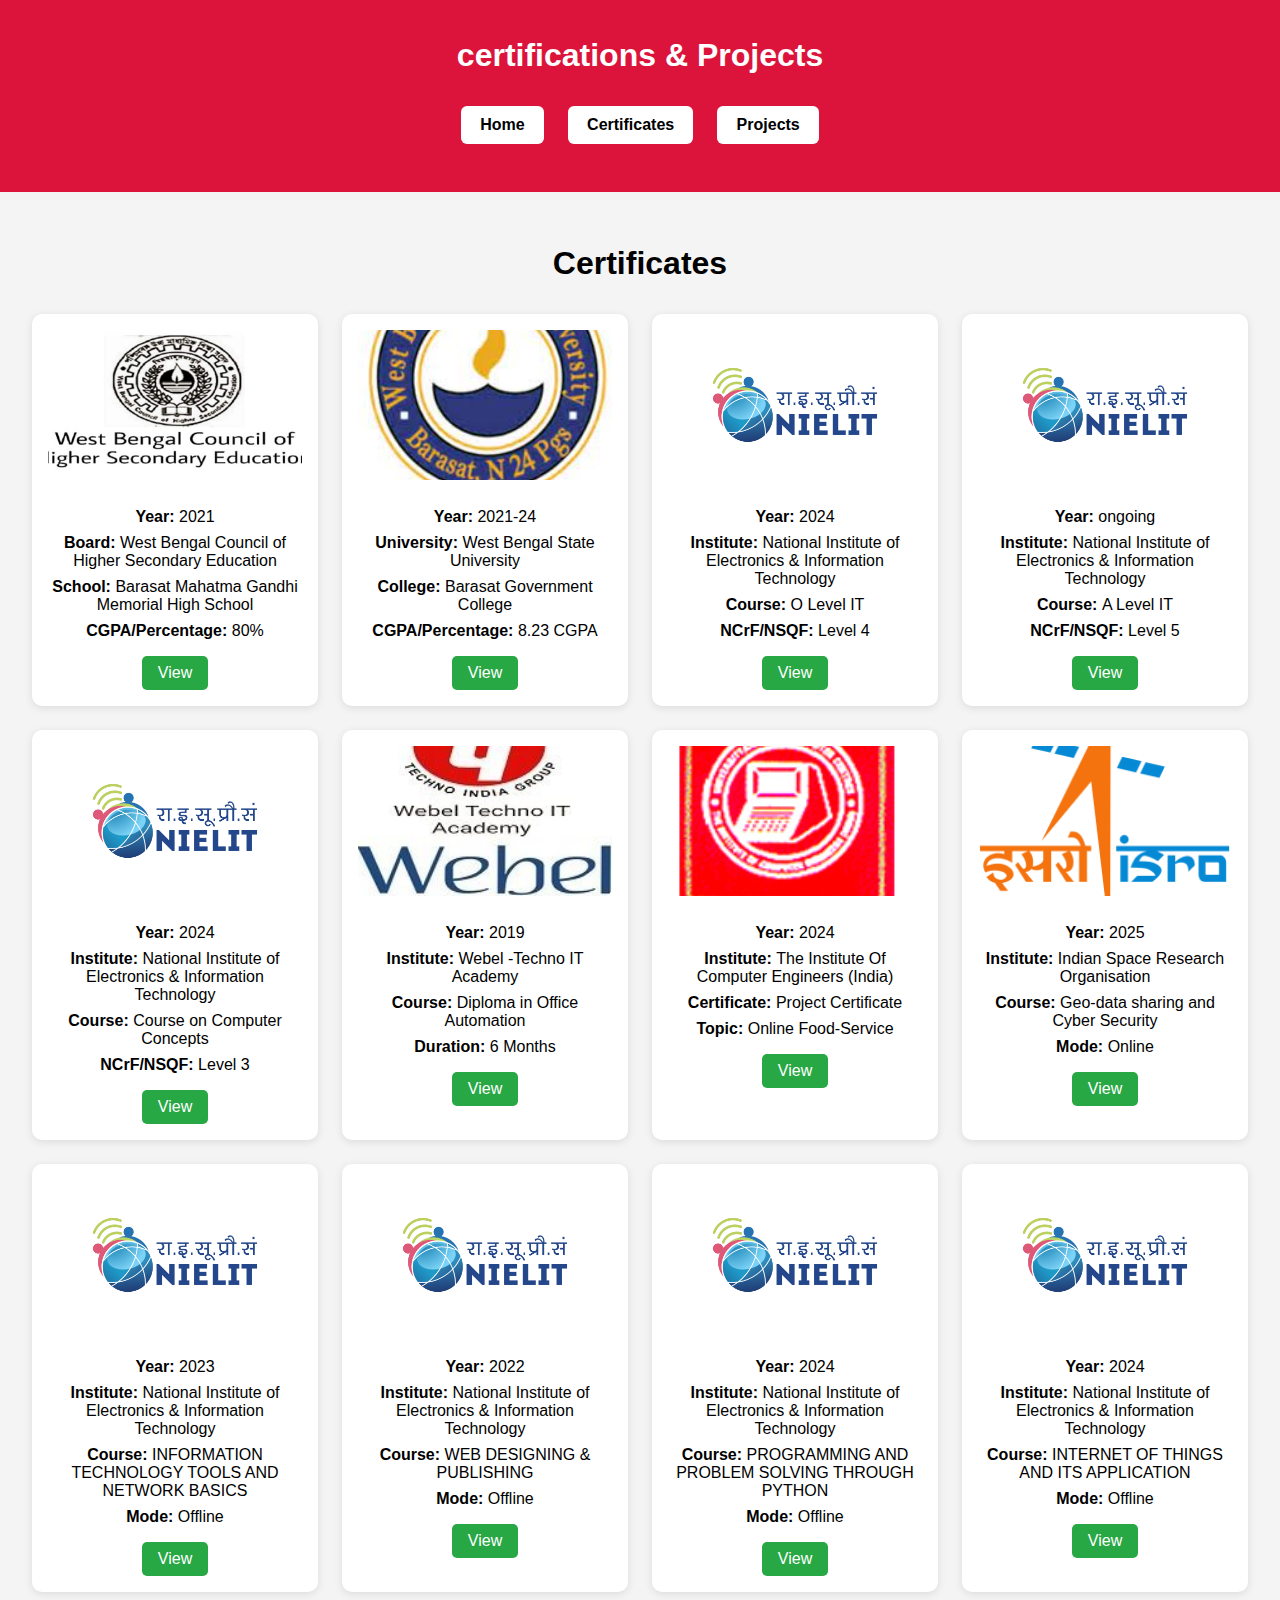
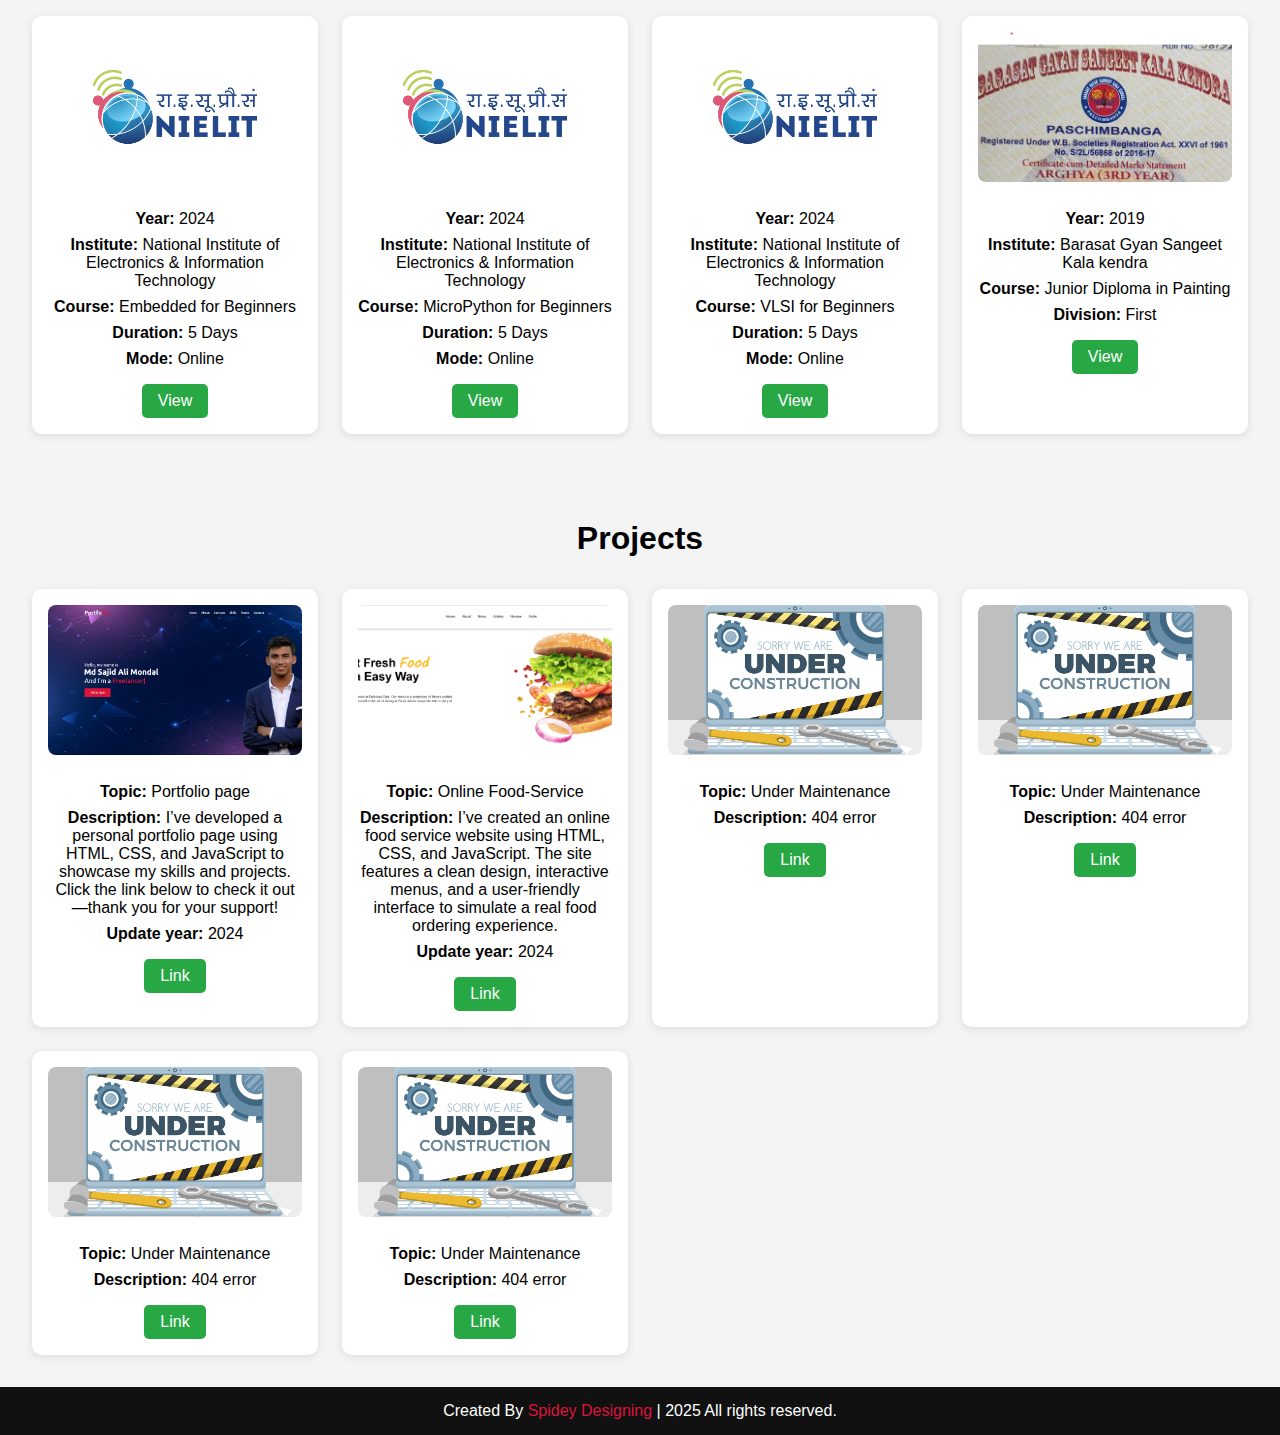
==== second.html @ 8af2f202 "Update second.html" ====
<!DOCTYPE html>
<html lang="en">
<head>
  <meta charset="UTF-8">
  <meta name="viewport" content="width=device-width, initial-scale=1">
  <title>Certificates & Projects</title>
  <style>
    body {
      font-family: Arial, sans-serif;
      background: #f4f4f4;
      margin: 0;
      padding: 0;
    }

    header, footer {
      background-color: crimson; 
      color: white;
      text-align: center;
      padding: 1rem;
    }
    
  .nav-buttons {
  display: flex;
  justify-content: center; /* Change to space-between for full width */
  gap: 1.5rem;
  margin: 2rem 0;
}

.nav-buttons a {
  padding: 0.6rem 1.2rem;
  background-color: white;
  color: black;
  text-decoration: none;
  border-radius: 6px;
  font-weight: bold;
  transition: 0.3s;
}

.nav-buttons a:hover {
  background-color: #28a745;
  color: white;
}

    .section {
      padding: 2rem;
    }

    h1 {
      text-align: center;
      margin-bottom: 2rem;
    }

    .grid {
      display: grid;
      grid-template-columns: repeat(auto-fit, minmax(250px, 1fr));
      gap: 1.5rem;
    }

    .card {
      background: white;
      padding: 1rem;
      border-radius: 10px;
      box-shadow: 0 2px 8px rgba(0, 0, 0, 0.1);
      text-align: center;
    }

    .card img {
      width: 100%;
      height: 150px;
      object-fit: cover;
      border-radius: 8px;
      margin-bottom: 1rem;
    }

    .card p {
      margin: 0.5rem 0;
    }

    .card a {
      display: inline-block;
      margin-top: 0.5rem;
      padding: 0.5rem 1rem;
      background-color: #28a745;
      color: white;
      text-decoration: none;
      border-radius: 5px;
    }

    .card a:hover {
      background-color: #218838;
    }
    footer{
    background: #111;
    padding: 15px 23px;
    color: #fff;
    text-align: center;
}
footer span a{
    color: crimson;
    text-decoration: none;
}
footer span a:hover{
    text-decoration: underline;
}

  </style>
</head>
<body>

<header>
  <h1>certifications & Projects</h1>
  <div class="nav-buttons">
    <a href="index.html">Home</a>
    <a href="#certificates">Certificates</a>
    <a href="#projects">Projects</a>
  </div>   
</header>


<div class="section" id="Certificates">
  <h1>Certificates</h1>
  <div class="grid">

    <div class="card">
        <img src="images/certificate1.png" alt="not found">
      <p><strong>Year:</strong> 2021</p>
      <p><strong>Board:</strong> West Bengal Council of Higher Secondary Education </p>
      <p><strong>School:</strong> Barasat Mahatma Gandhi Memorial High School </p>
      <p><strong>CGPA/Percentage:</strong> 80% </p>
      <a href="https://drive.google.com/file/d/1yrrybLYRWnoT5pHtJHczYjNwWAmAP-aA/view?usp=sharing/view" target="_blank">View</a>
    </div>

    <div class="card">
        <img src="images/certificate3.png" alt="not found">
      <p><strong>Year:</strong> 2021-24</p>
      <p><strong>University:</strong> West Bengal State University </p>
      <p><strong>College:</strong> Barasat Government College </p>
      <p><strong>CGPA/Percentage:</strong> 8.23 CGPA </p>
      <a href="https://drive.google.com/file/d/11S7nVkHs4aank53kFo4_7bMwwhS3PwTk/view?usp=sharing/view" target="_blank">View</a>
    </div>

    <div class="card">
        <img src="images/certificate2.png" alt="not found">
      <p><strong>Year:</strong> 2024</p>
      <p><strong>Institute: </strong> National Institute of Electronics & Information Technology</p>
      <p><strong>Course: </strong> O Level IT</p>
      <p><strong>NCrF/NSQF: </strong> Level 4</p>
      <a href="https://drive.google.com/file/d/1f9cXwMyRNVqElvdzYchRV23RoQ0FwqeS/view?usp=sharing/view" target="_blank">View </a> 
    </div>

    <div class="card">
      <img src="images/certificate2.png" alt="not found">
    <p><strong>Year:</strong> ongoing</p>
    <p><strong>Institute: </strong> National Institute of Electronics & Information Technology</p>
    <p><strong>Course: </strong> A Level IT</p>
    <p><strong>NCrF/NSQF: </strong> Level 5</p>
    <a href="https://drive.google.com/file/d/1nQreMiZrpXO9eDzB7_8F6qq16eC1uLLb/view?usp=sharing/view" target="_blank">View</a>
  </div>

    <div class="card">
        <img src="images/certificate2.png" alt="not found">
      <p><strong>Year:</strong> 2024</p>
      <p><strong>Institute: </strong> National Institute of Electronics & Information Technology</p>
      <p><strong>Course: </strong> Course on Computer Concepts</p>
      <p><strong>NCrF/NSQF: </strong> Level 3</p>
      <a href="https://drive.google.com/file/d/1NHWPAwrKqPIyy3sbT2_hx4waYnZqOt1X/view?usp=sharing/view" target="_blank">View</a>
    </div>
    
    <div class="card">
        <img src="images/certificate4.png" alt="not found">
      <p><strong>Year:</strong> 2019</p>
      <p><strong>Institute: </strong> Webel -Techno IT Academy</p>
      <p><strong>Course: </strong> Diploma in Office Automation</p>
      <p><strong>Duration: </strong> 6 Months</p>
      <a href="https://drive.google.com/file/d/1UdtoSzzT2oG-WjOQaASfu2NcdqQfINUt/view?usp=sharing/view" target="_blank">View</a>
    </div>

    <div class="card">
        <img src="images/certificate5.png" alt="not found">
      <p><strong>Year:</strong> 2024</p>
      <p><strong>Institute: </strong> The Institute Of Computer Engineers (India)</p>
      <p><strong>Certificate: </strong> Project Certificate</p>
      <p><strong>Topic: </strong> Online Food-Service</p>
      <a href="https://drive.google.com/file/d/1cE1cGJILQ0L7WnUDWwJx6AvTsTsYtfuC/view?usp=sharing/view" target="_blank">View</a>
    </div>

    <div class="card">
        <img src="images/certificate6.png" alt="not found">
      <p><strong>Year:</strong> 2025</p>
      <p><strong>Institute: </strong> Indian Space Research Organisation</p>
      <p><strong>Course: </strong> Geo-data sharing and Cyber Security</p>
      <p><strong>Mode: </strong> Online</p>
      <a href="https://drive.google.com/file/d/1e18MfXRnmtbGznM0tktCVAos_zH1_8G2/view?usp=sharing/view" target="_blank">View</a>
    </div>

    <div class="card">
        <img src="images/certificate2.png" alt="not found">
      <p><strong>Year:</strong> 2023</p>
      <p><strong>Institute: </strong> National Institute of Electronics & Information Technology</p>
      <p><strong>Course: </strong> INFORMATION TECHNOLOGY TOOLS AND NETWORK BASICS</p>
      <p><strong>Mode: </strong> Offline</p>
      <a href="https://drive.google.com/file/d/1hctGJnoJJN0Ek0vVMZq6J7sY6fiBnuB8/view?usp=sharing/view" target="_blank">View</a>
    </div>

    <div class="card">
        <img src="images/certificate2.png" alt="not found">
      <p><strong>Year:</strong> 2022</p>
      <p><strong>Institute: </strong> National Institute of Electronics & Information Technology</p>
      <p><strong>Course: </strong> WEB DESIGNING & PUBLISHING</p>
      <p><strong>Mode: </strong> Offline</p>
      <a href="https://drive.google.com/file/d/1XrVGkgM2uf4uWKGz58CIOsfS3N3FCbgG/view?usp=sharing/view" target="_blank">View</a>
    </div>

    <div class="card">
      <img src="images/certificate2.png" alt="not found">
    <p><strong>Year:</strong> 2024</p>
    <p><strong>Institute: </strong> National Institute of Electronics & Information Technology</p>
    <p><strong>Course: </strong> PROGRAMMING AND PROBLEM SOLVING THROUGH PYTHON</p>
    <p><strong>Mode: </strong> Offline</p>
    <a href="https://drive.google.com/file/d/1WpiiZoQE5L0R3nsG7yoxLS-hNtRdO9RP/view?usp=sharing/view" target="_blank">View</a>
  </div>

  <div class="card">
    <img src="images/certificate2.png" alt="not found">
  <p><strong>Year:</strong> 2024</p>
  <p><strong>Institute: </strong> National Institute of Electronics & Information Technology</p>
  <p><strong>Course: </strong> INTERNET OF THINGS AND ITS APPLICATION</p>
  <p><strong>Mode: </strong> Offline</p>
  <a href="https://drive.google.com/file/d/18_X4XDapSpQwglRpC5DOgJxBlZorYtam/view?usp=sharing/view" target="_blank">View</a>
</div>

<div class="card">
  <img src="images/certificate2.png" alt="not found">
<p><strong>Year:</strong> 2024</p>
<p><strong>Institute: </strong> National Institute of Electronics & Information Technology</p>
<p><strong>Course: </strong> Embedded for Beginners</p>
<p><strong>Duration: </strong> 5 Days</p>
<p><strong>Mode: </strong> Online</p>
<a href="https://drive.google.com/file/d/1O82s45oJKT7isuZFrGVAieDe3feaY0ya/view?usp=sharing/view" target="_blank">View</a>
</div>

<div class="card">
  <img src="images/certificate2.png" alt="not found">
<p><strong>Year:</strong> 2024</p>
<p><strong>Institute: </strong> National Institute of Electronics & Information Technology</p>
<p><strong>Course: </strong> MicroPython for Beginners</p>
<p><strong>Duration: </strong> 5 Days</p>
<p><strong>Mode: </strong> Online</p>
<a href="https://drive.google.com/file/d/1fh-dTL4Unik-vTyoE2X3PSGldvxLhpv1/view?usp=sharing/view" target="_blank">View</a>
</div>

<div class="card">
  <img src="images/certificate2.png" alt="not found">
<p><strong>Year:</strong> 2024</p>
<p><strong>Institute: </strong> National Institute of Electronics & Information Technology</p>
<p><strong>Course: </strong> VLSI for Beginners</p>
<p><strong>Duration: </strong> 5 Days</p>
<p><strong>Mode: </strong> Online</p>
<a href="https://drive.google.com/file/d/1YxyfaiF4TqcryBMBgtVlDXCQ_QzfMt_2/view?usp=sharing/view" target="_blank">View</a>
</div>

<div class="card">
  <img src="images/certificate7.png" alt="not found">
<p><strong>Year:</strong> 2019</p>
<p><strong>Institute: </strong> Barasat Gyan Sangeet Kala kendra</p>
<p><strong>Course: </strong> Junior Diploma in Painting</p>
<p><strong>Division: </strong> First</p>
<a href="https://drive.google.com/file/d/1yM5K6Qck-9WV54e8g1WzIHhAvSrGIcoL/view?usp=sharing/view" target="_blank">View</a>
</div>

  </div>
</div>

<div class="section" id="projects">
  <h1>Projects</h1>
  <div class="grid">

    <div class="card">
      <img src="images/Pj1.png" alt="Project 1">
      <p><strong>Topic: </strong> Portfolio page </p>
      <p><strong>Description: </strong> I’ve developed a personal portfolio page using HTML, CSS, and JavaScript to showcase my skills and projects. 
        Click the link below to check it out—thank you for your support!</p>
      <p><strong>Update year: </strong> 2024</p>
      <a href="https://md-sajid-ali.github.io/portfolio/" target="_blank">Link</a>
    </div>

    <div class="card">
      <img src="images/pj2.png" alt="Project 2">
      <p><strong>Topic: </strong> Online Food-Service </p>
      <p><strong>Description: </strong> I’ve created an online food service website using HTML, CSS, and JavaScript. 
        The site features a clean design, interactive menus, 
        and a user-friendly interface to simulate a real food ordering experience.</p>
      <p><strong>Update year: </strong> 2024</p>
      <a href="https://online-foodservice.netlify.app/" target="_blank">Link</a>
    </div>

    <div class="card">
      <img src="images/pj3.png" alt="Project 3">
      <p><strong>Topic: </strong> Under Maintenance</p>
      <p><strong>Description: </strong> 404 error</p>
      <a href="https://github.com/Md-Sajid-Ali" target="_blank">Link</a>
    </div>

    <div class="card">
      <img src="images/pj4.png" alt="Project 4">
      <p><strong>Topic: </strong> Under Maintenance </p>
      <p><strong>Description: </strong> 404 error</p>
      <a href="https://github.com/Md-Sajid-Ali" target="_blank">Link</a>
    </div>

    <div class="card">
      <img src="images/pj4.png" alt="Project 4">
      <p><strong>Topic: </strong> Under Maintenance </p>
      <p><strong>Description: </strong> 404 error</p>
      <a href="https://github.com/Md-Sajid-Ali" target="_blank">Link</a>
    </div>

    <div class="card">
      <img src="images/pj4.png" alt="Project 4">
      <p><strong>Topic: </strong> Under Maintenance </p>
      <p><strong>Description: </strong> 404 error</p>
      <a href="https://github.com/Md-Sajid-Ali" target="_blank">Link</a>
    </div>

    <!-- Add 3 more projects similarly -->

  </div>
</div>

<footer>
  <span>Created By <a href="https://sajidali2116.wixsite.com/my-page" target="_blank">Spidey Designing</a> | <span class="far fa-copyright"></span> 2025 All rights reserved.</span>
</footer>

</body>
</html>
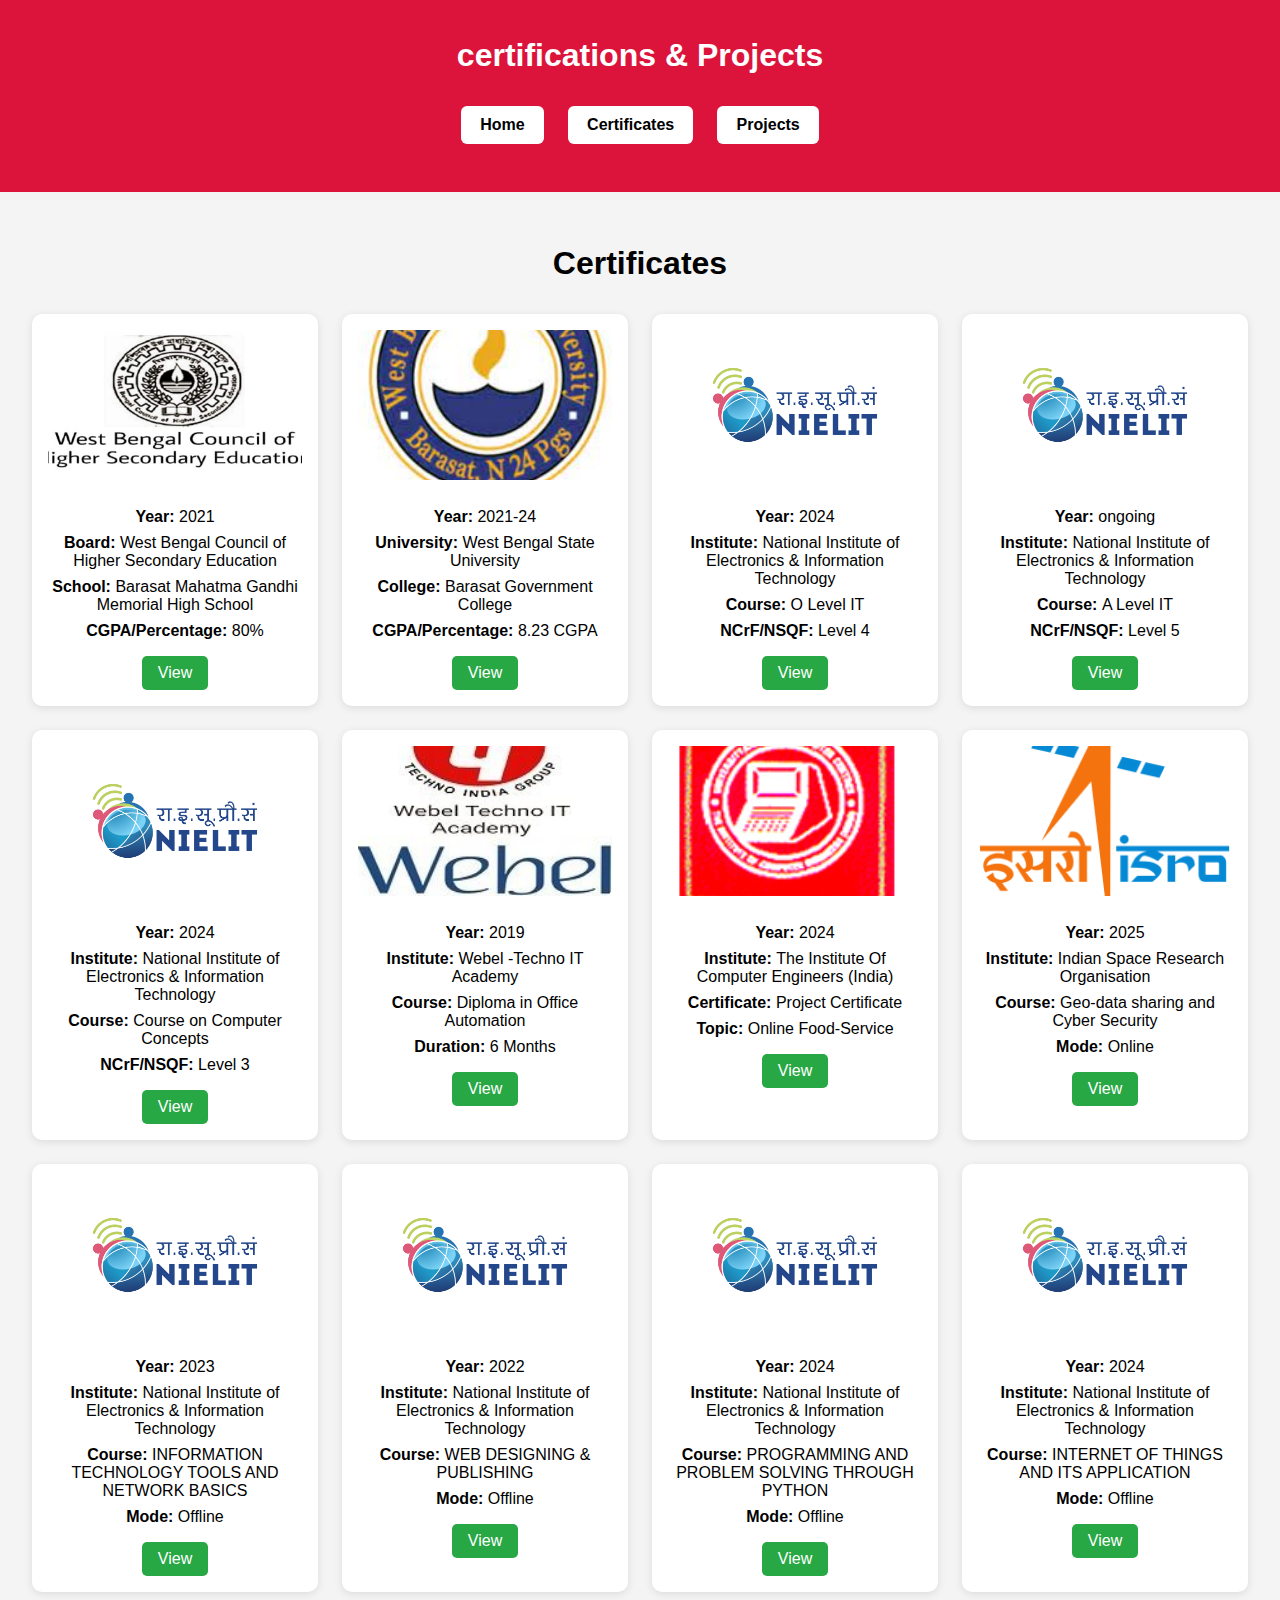
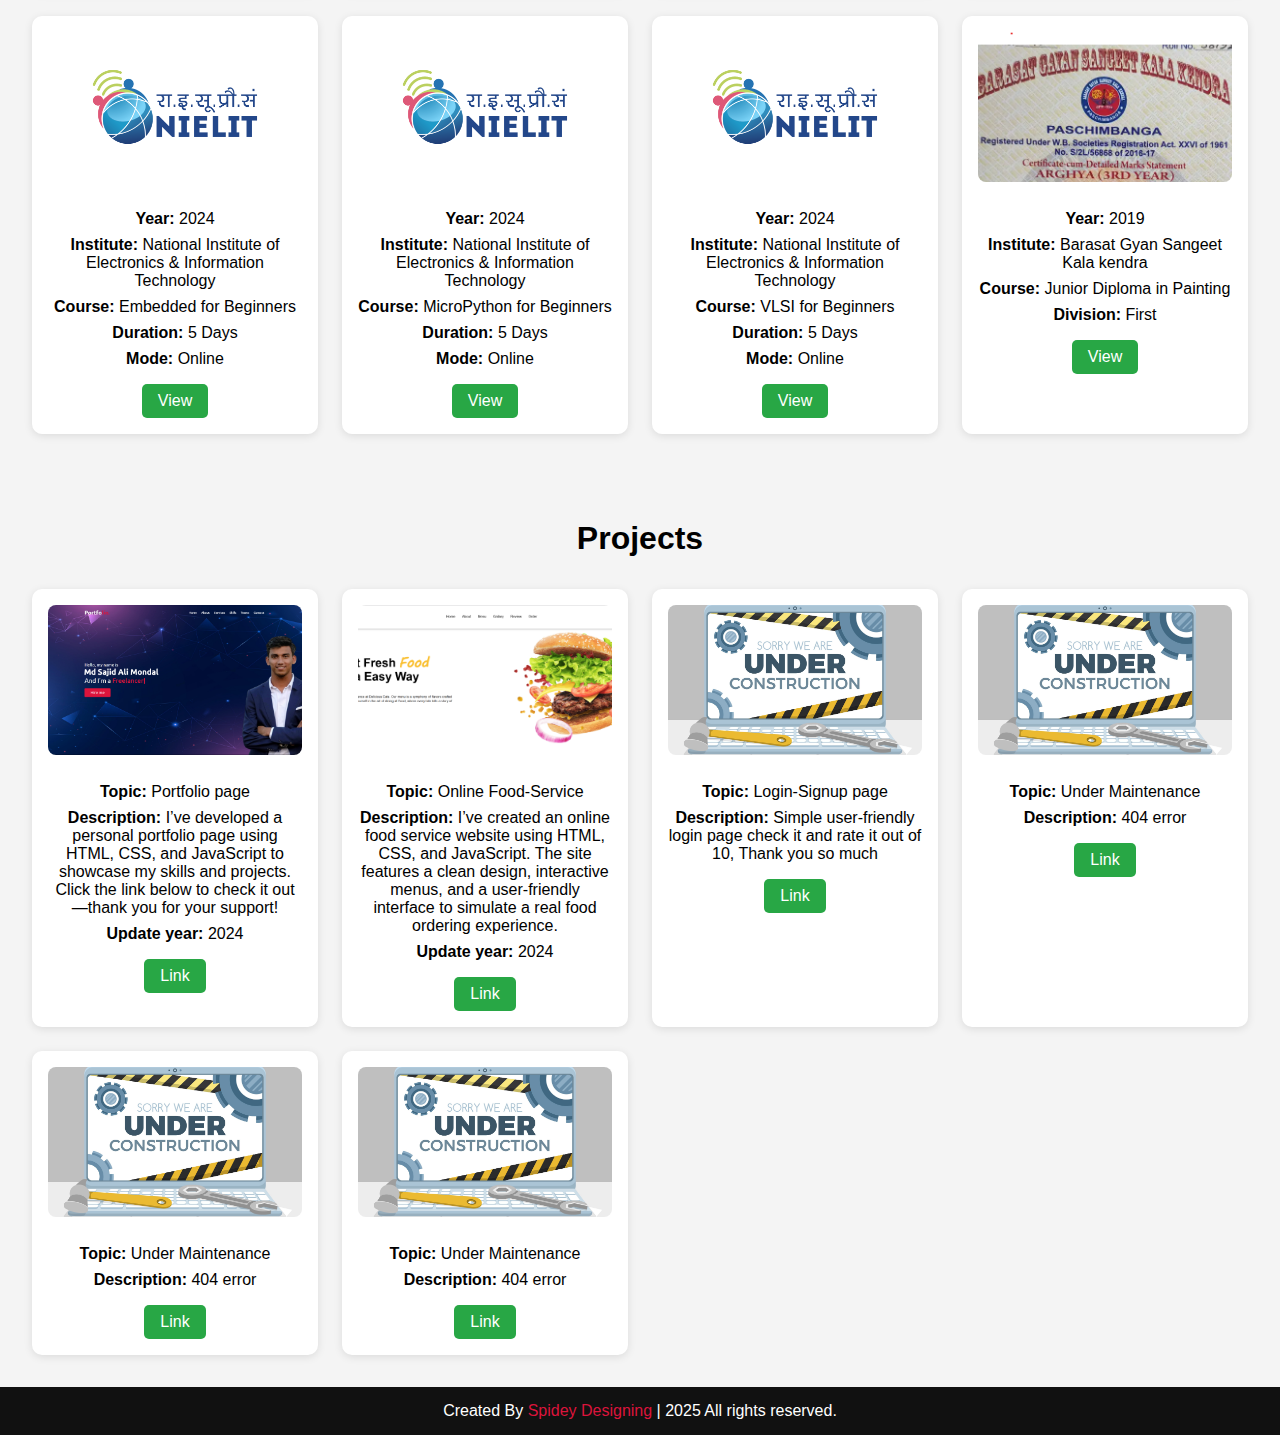
==== commit 9545c671: "Update second.html" ====
--- a/second.html
+++ b/second.html
@@ -296,9 +296,9 @@
 
     <div class="card">
       <img src="images/pj3.png" alt="Project 3">
-      <p><strong>Topic: </strong> Under Maintenance</p>
-      <p><strong>Description: </strong> 404 error</p>
-      <a href="https://github.com/Md-Sajid-Ali" target="_blank">Link</a>
+      <p><strong>Topic: </strong> Login-Signup page</p>
+      <p><strong>Description: </strong> Simple user-friendly login page check it and rate it out of 10, Thank you so much</p>
+      <a href="https://md-sajid-ali.github.io/Login-Signup-page/" target="_blank">Link</a>
     </div>
 
     <div class="card">
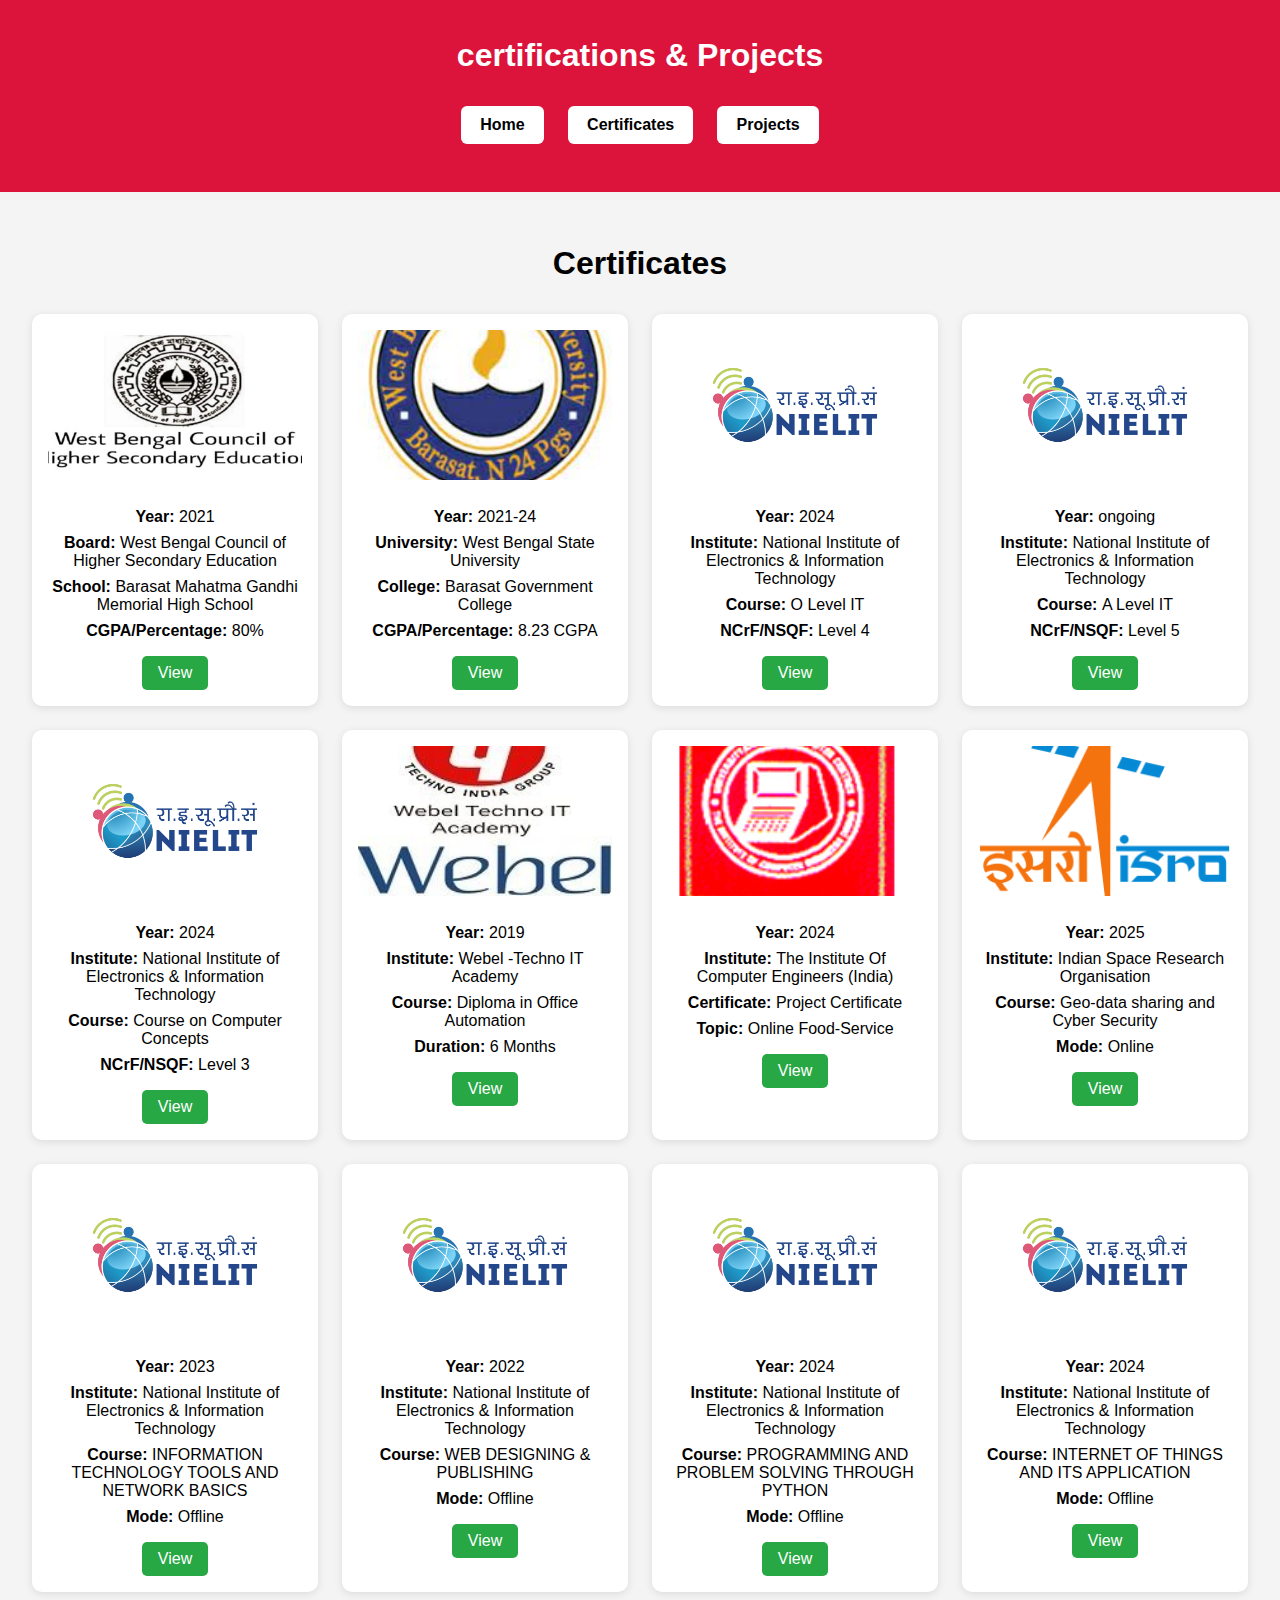
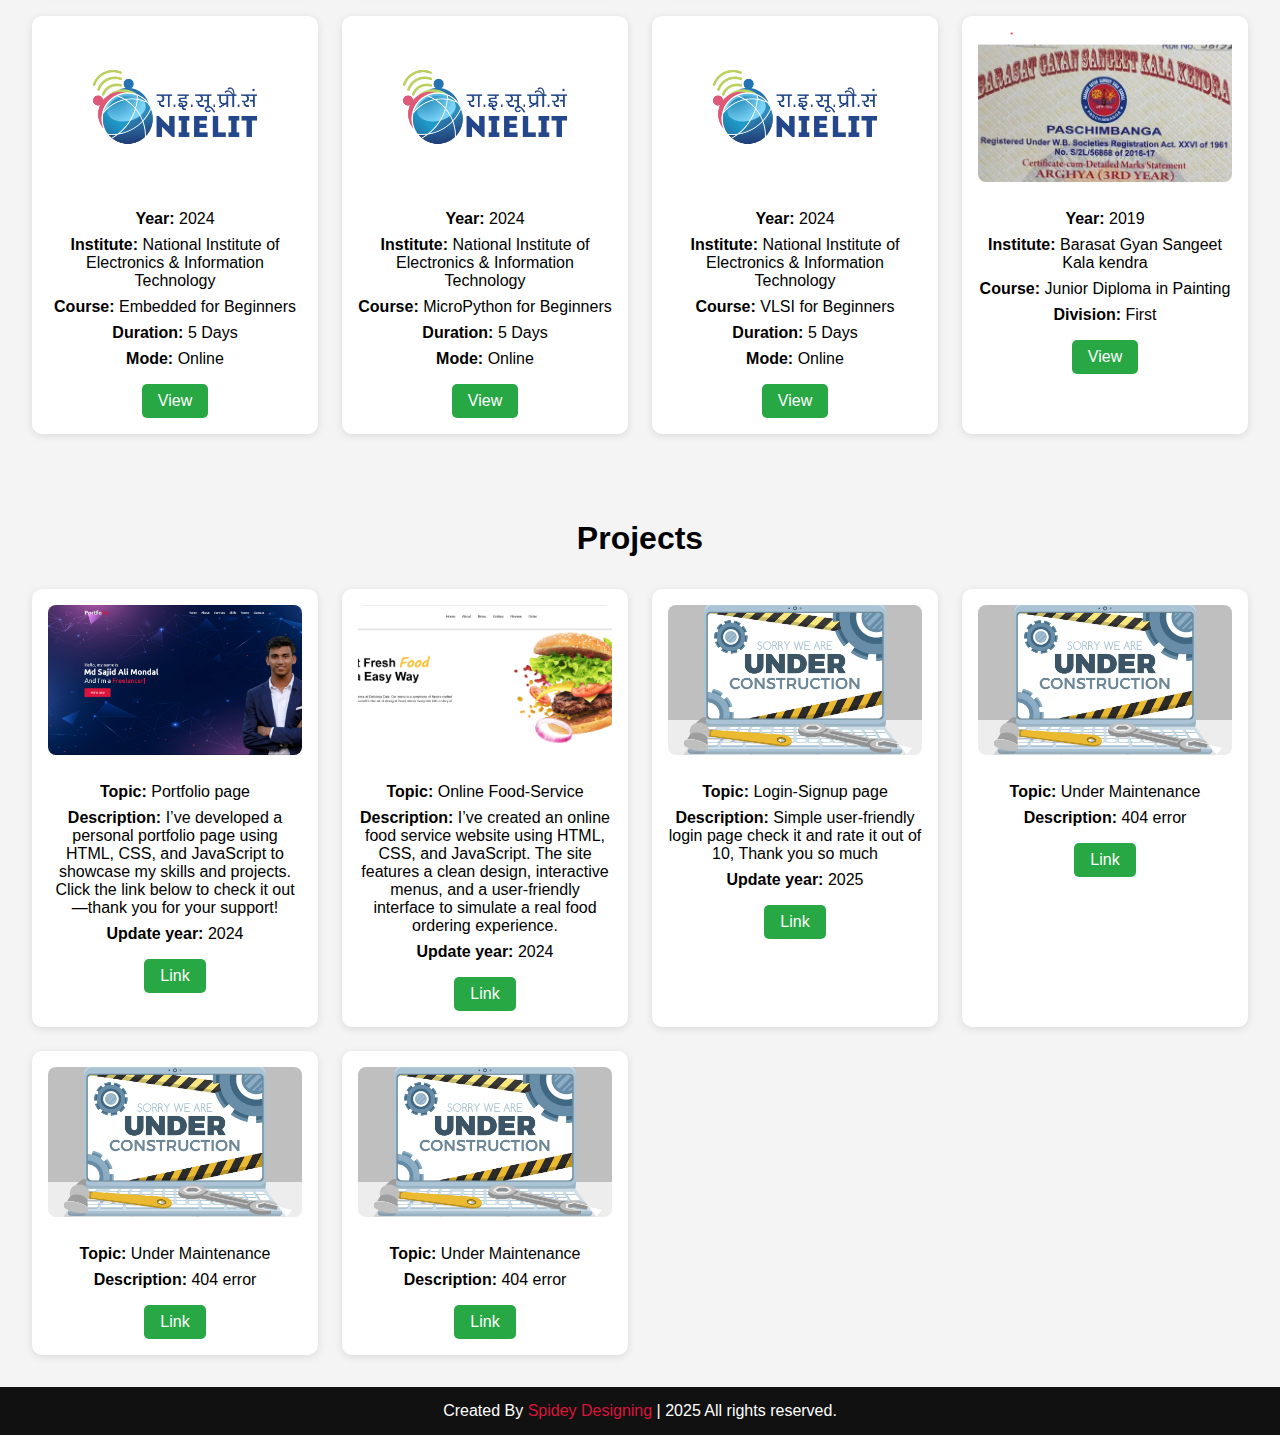
==== commit 0376bf02: "Update second.html" ====
--- a/second.html
+++ b/second.html
@@ -298,6 +298,7 @@
       <img src="images/pj3.png" alt="Project 3">
       <p><strong>Topic: </strong> Login-Signup page</p>
       <p><strong>Description: </strong> Simple user-friendly login page check it and rate it out of 10, Thank you so much</p>
+        <p><strong>Update year: </strong> 2025</p>
       <a href="https://md-sajid-ali.github.io/Login-Signup-page/" target="_blank">Link</a>
     </div>
 
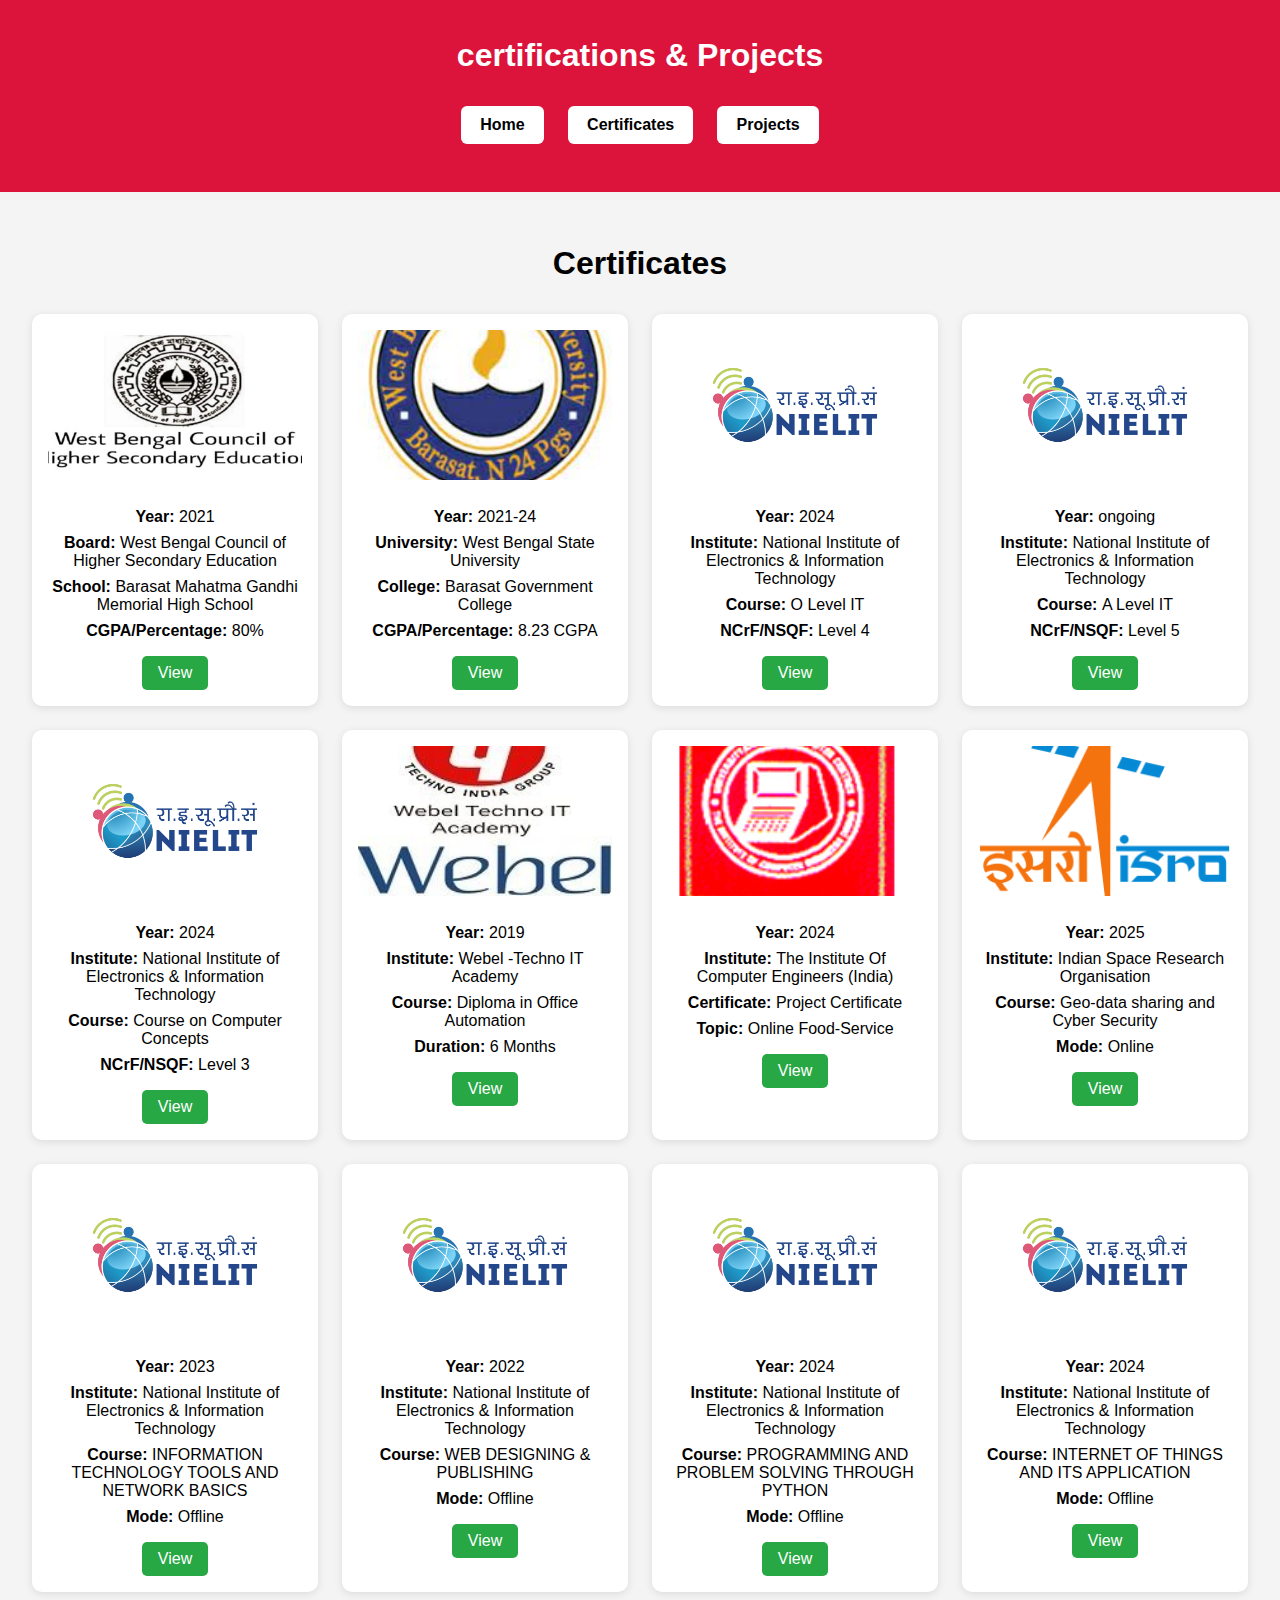
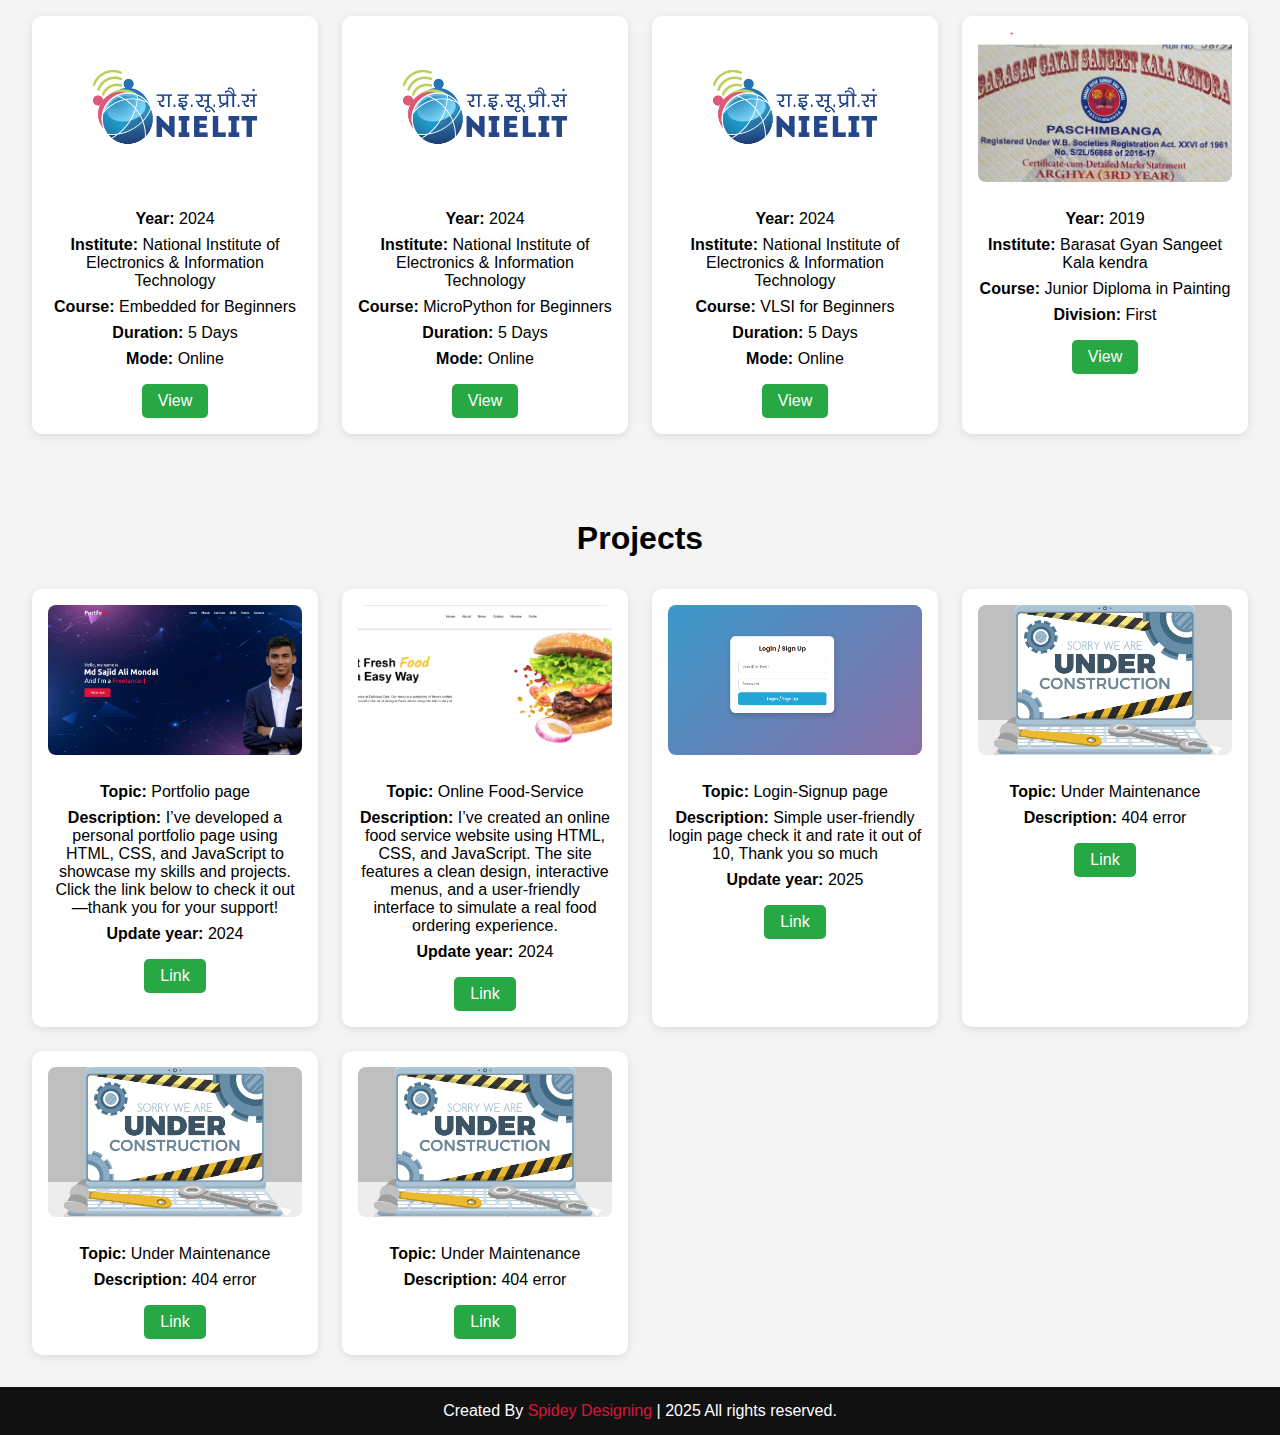
==== commit 5d33fb5c: "Update second.html" ====
--- a/second.html
+++ b/second.html
@@ -291,7 +291,7 @@
         The site features a clean design, interactive menus, 
         and a user-friendly interface to simulate a real food ordering experience.</p>
       <p><strong>Update year: </strong> 2024</p>
-      <a href="https://online-foodservice.netlify.app/" target="_blank">Link</a>
+      <a href="https://md-sajid-ali.github.io/Online-Food-Service/" target="_blank">Link</a>
     </div>
 
     <div class="card">
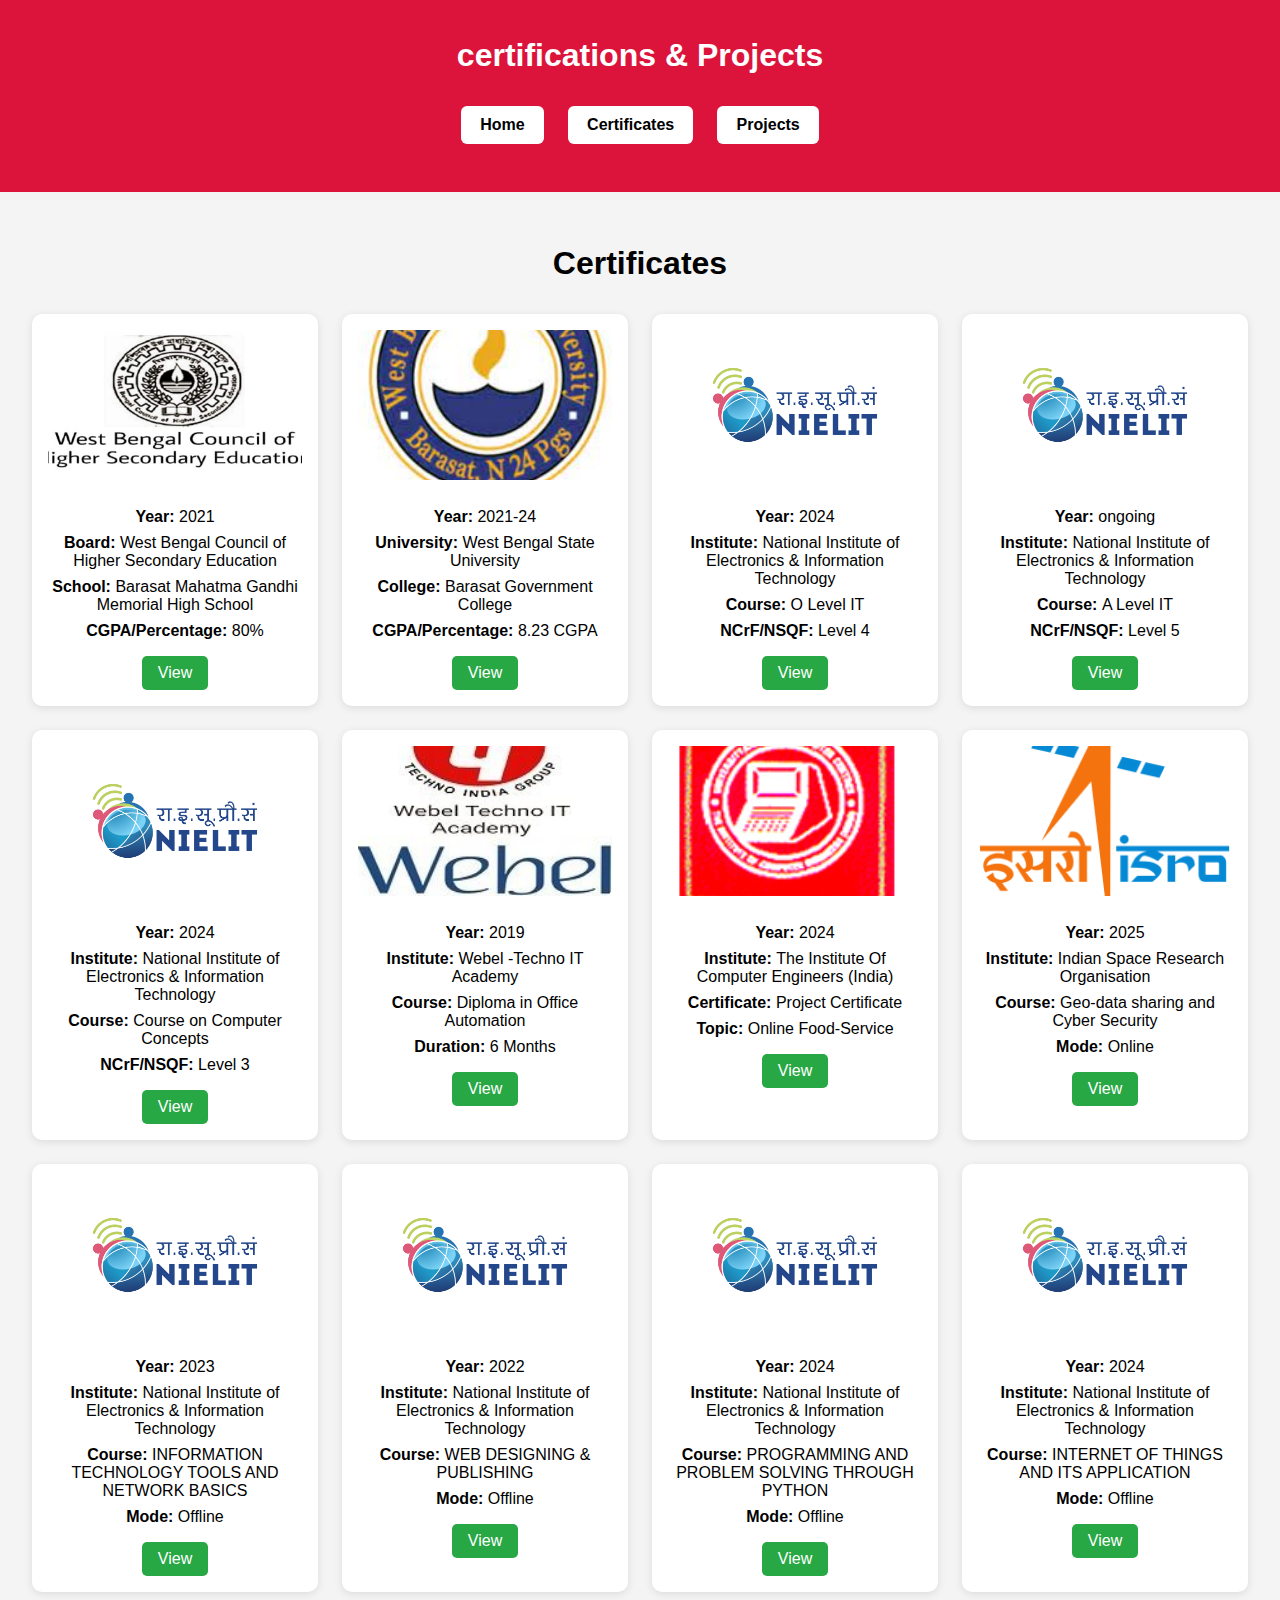
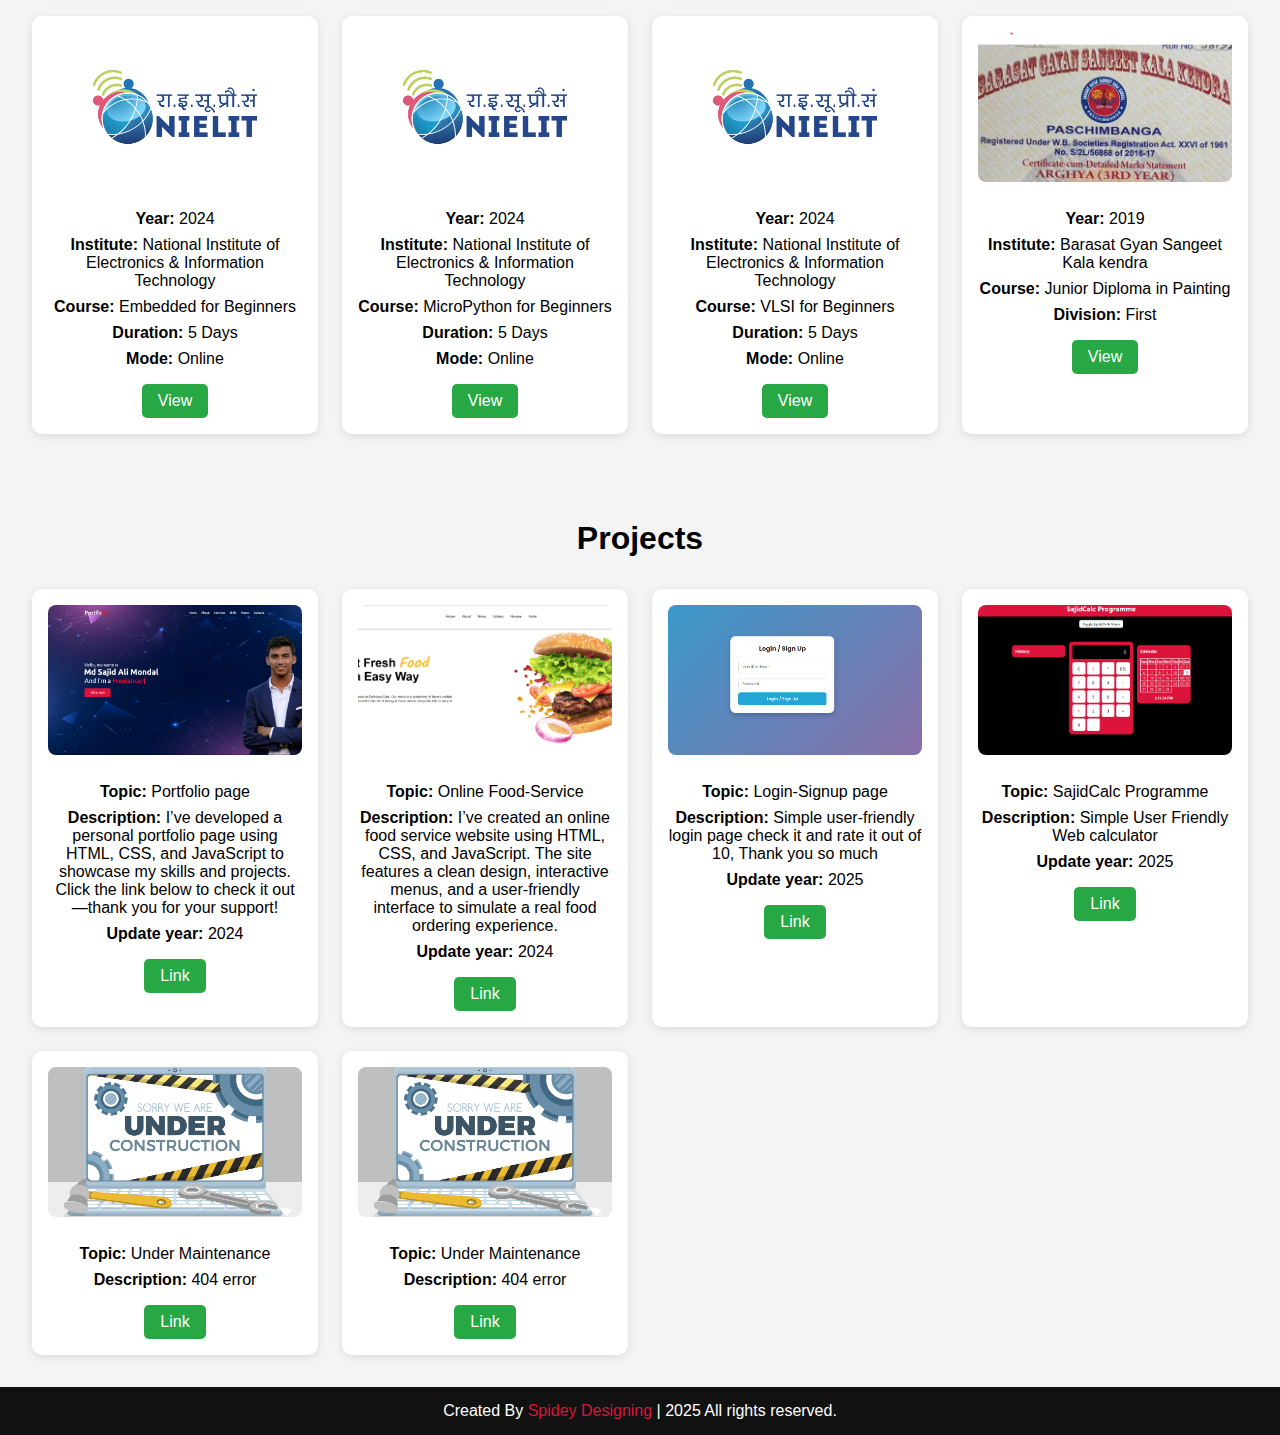
==== commit 332efdaf: "Update second.html" ====
--- a/second.html
+++ b/second.html
@@ -3,7 +3,8 @@
 <head>
   <meta charset="UTF-8">
   <meta name="viewport" content="width=device-width, initial-scale=1">
-  <title>Certificates & Projects</title>
+  <title>certifications & Projects</title>
+  <link rel="icon" type="image/jpg" href="images/favicon.jpg">
   <style>
     body {
       font-family: Arial, sans-serif;
@@ -145,7 +146,7 @@
       <p><strong>Institute: </strong> National Institute of Electronics & Information Technology</p>
       <p><strong>Course: </strong> O Level IT</p>
       <p><strong>NCrF/NSQF: </strong> Level 4</p>
-      <a href="https://drive.google.com/file/d/1f9cXwMyRNVqElvdzYchRV23RoQ0FwqeS/view?usp=sharing/view" target="_blank">View </a> 
+      <a href="https://drive.google.com/file/d/1f9cXwMyRNVqElvdzYchRV23RoQ0FwqeS/view?usp=sharing/view" target="_blank">View</a>
     </div>
 
     <div class="card">
@@ -298,8 +299,16 @@
       <img src="images/pj3.png" alt="Project 3">
       <p><strong>Topic: </strong> Login-Signup page</p>
       <p><strong>Description: </strong> Simple user-friendly login page check it and rate it out of 10, Thank you so much</p>
-        <p><strong>Update year: </strong> 2025</p>
-      <a href="https://md-sajid-ali.github.io/Login-Signup-page/" target="_blank">Link</a>
+      <p><strong>Update year: </strong> 2025</p>
+      <a href="https://github.com/Md-Sajid-Ali" target="_blank">Link</a>
+    </div>
+
+    <div class="card">
+      <img src="images/pj5.png" alt="Project 4">
+      <p><strong>Topic: </strong> SajidCalc Programme </p>
+      <p><strong>Description: </strong> Simple User Friendly Web calculator</p>
+      <p><strong>Update year: </strong> 2025</p>
+      <a href="https://md-sajid-ali.github.io/SajidCalc-Programme/" target="_blank">Link</a>
     </div>
 
     <div class="card">
@@ -316,13 +325,6 @@
       <a href="https://github.com/Md-Sajid-Ali" target="_blank">Link</a>
     </div>
 
-    <div class="card">
-      <img src="images/pj4.png" alt="Project 4">
-      <p><strong>Topic: </strong> Under Maintenance </p>
-      <p><strong>Description: </strong> 404 error</p>
-      <a href="https://github.com/Md-Sajid-Ali" target="_blank">Link</a>
-    </div>
-
     <!-- Add 3 more projects similarly -->
 
   </div>
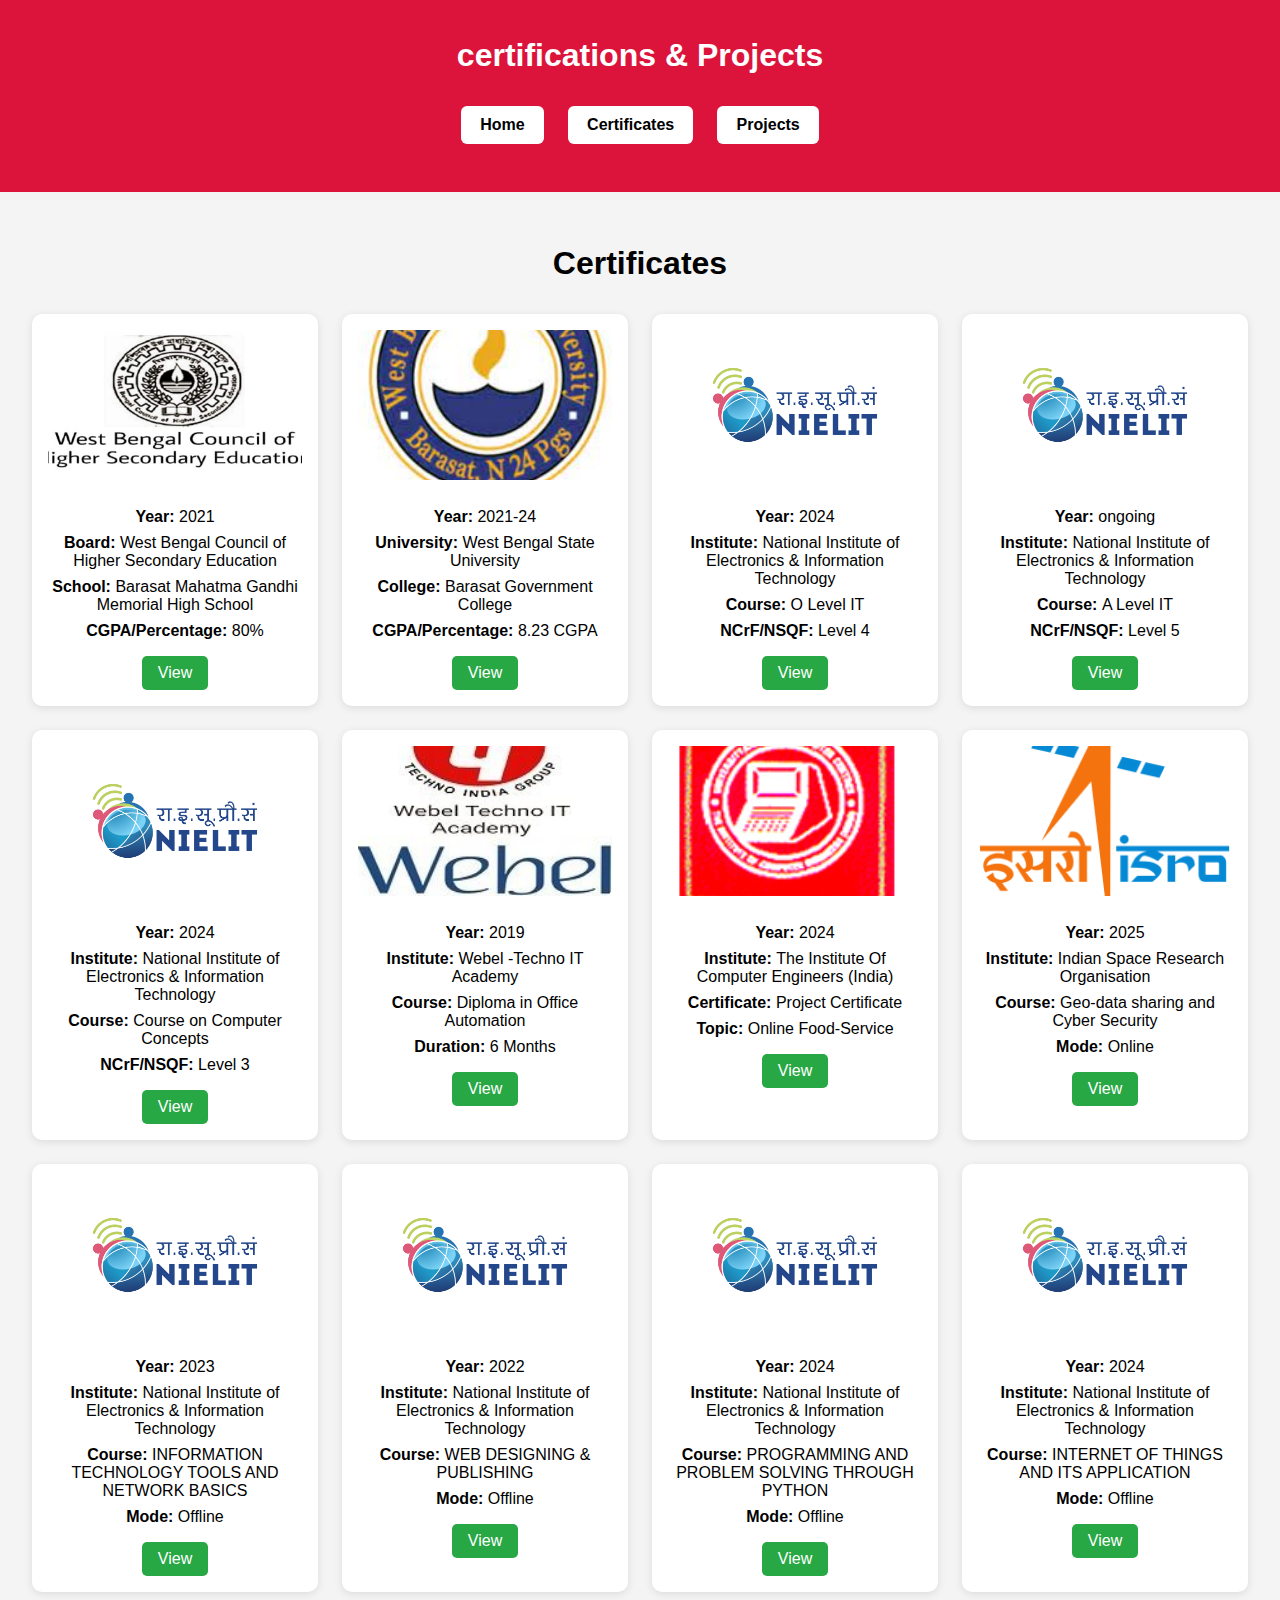
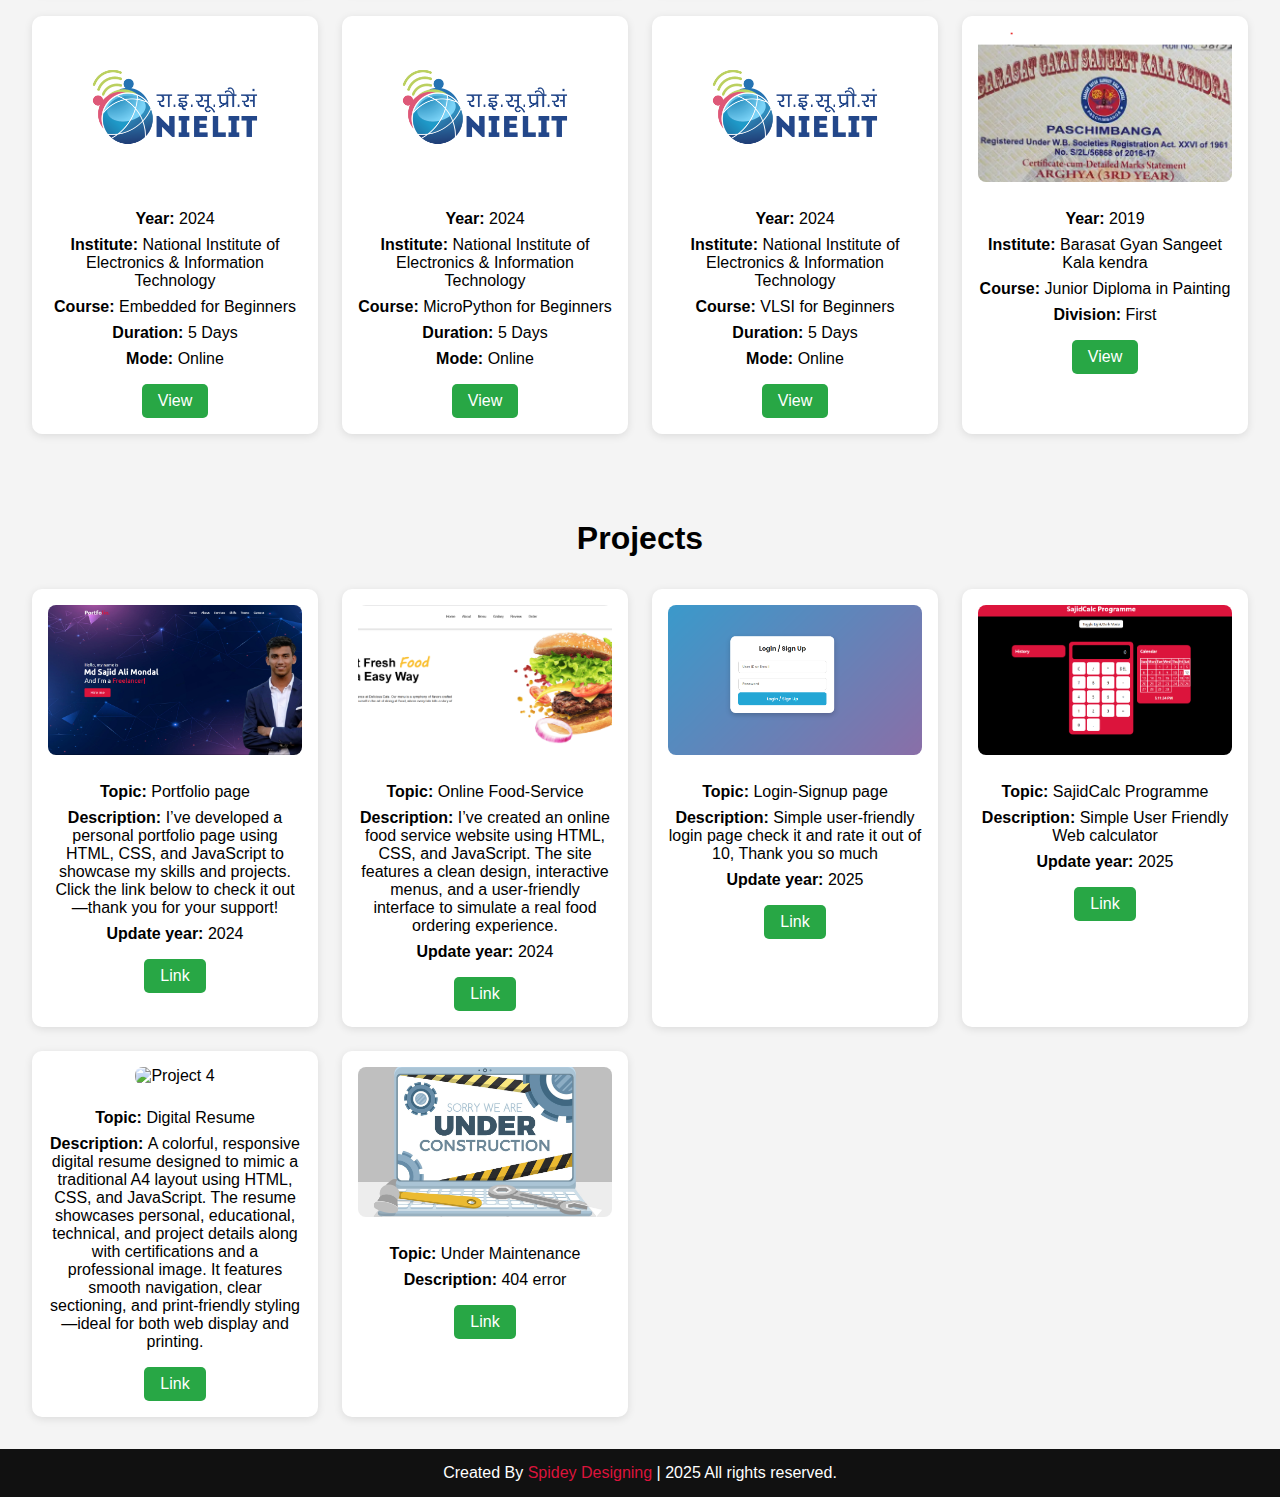
==== commit 1fc74159: "Update second.html" ====
--- a/second.html
+++ b/second.html
@@ -312,16 +312,19 @@
     </div>
 
     <div class="card">
+      <img src="images/pj6.png" alt="Project 4">
+      <p><strong>Topic: </strong>Digital Resume</p>
+      <p><strong>Description: </strong>A colorful, responsive digital resume designed to mimic a traditional A4 layout using HTML, CSS, and JavaScript. 
+        The resume showcases personal, educational, technical, and project details along with certifications and a professional image. 
+        It features smooth navigation, clear sectioning, and print-friendly styling—ideal for both web display and printing.</p>
+      <a href="https://md-sajid-ali.github.io/Digital-Resume/" target="_blank">Link</a>
+    </div>
+
+    <div class="card">
       <img src="images/pj4.png" alt="Project 4">
       <p><strong>Topic: </strong> Under Maintenance </p>
-      <p><strong>Description: </strong> 404 error</p>
-      <a href="https://github.com/Md-Sajid-Ali" target="_blank">Link</a>
-    </div>
-
-    <div class="card">
-      <img src="images/pj4.png" alt="Project 4">
-      <p><strong>Topic: </strong> Under Maintenance </p>
-      <p><strong>Description: </strong> 404 error</p>
+      <p><strong>Description: </strong> 404 error
+      </p>
       <a href="https://github.com/Md-Sajid-Ali" target="_blank">Link</a>
     </div>
 
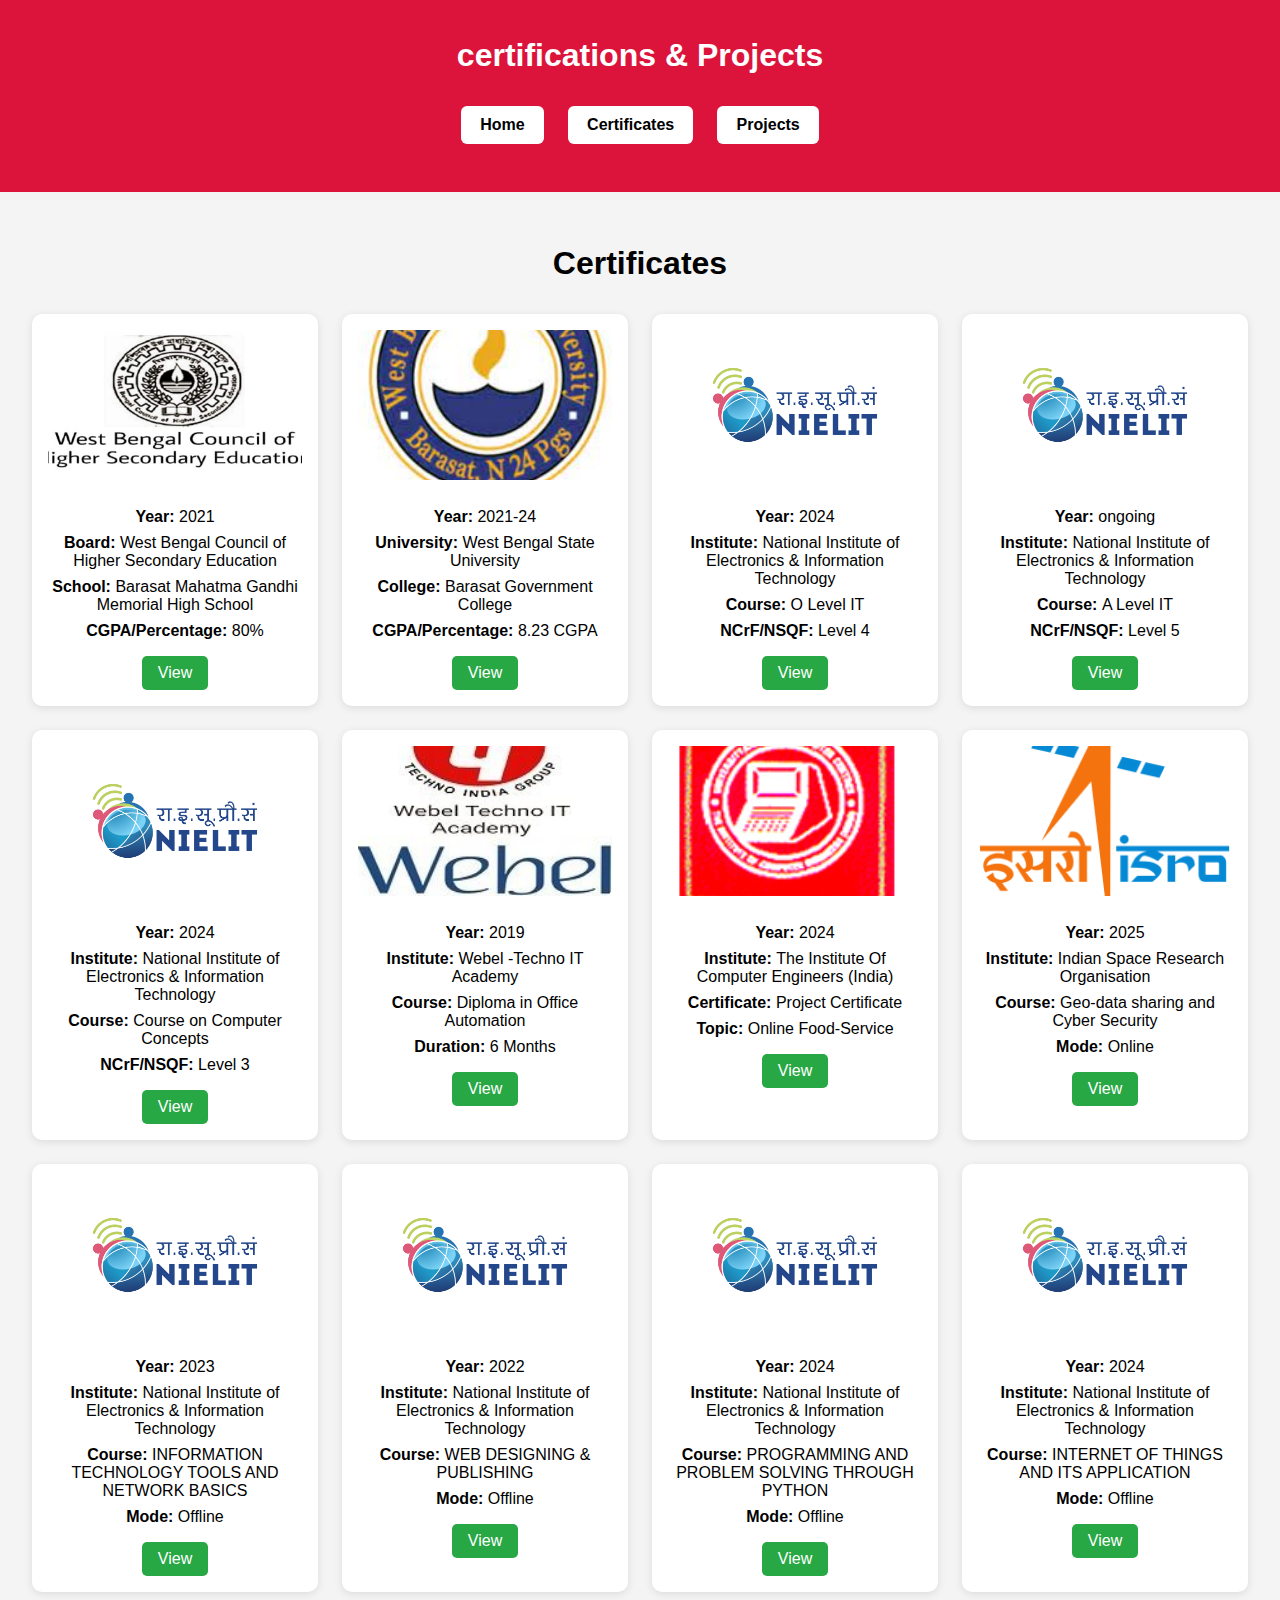
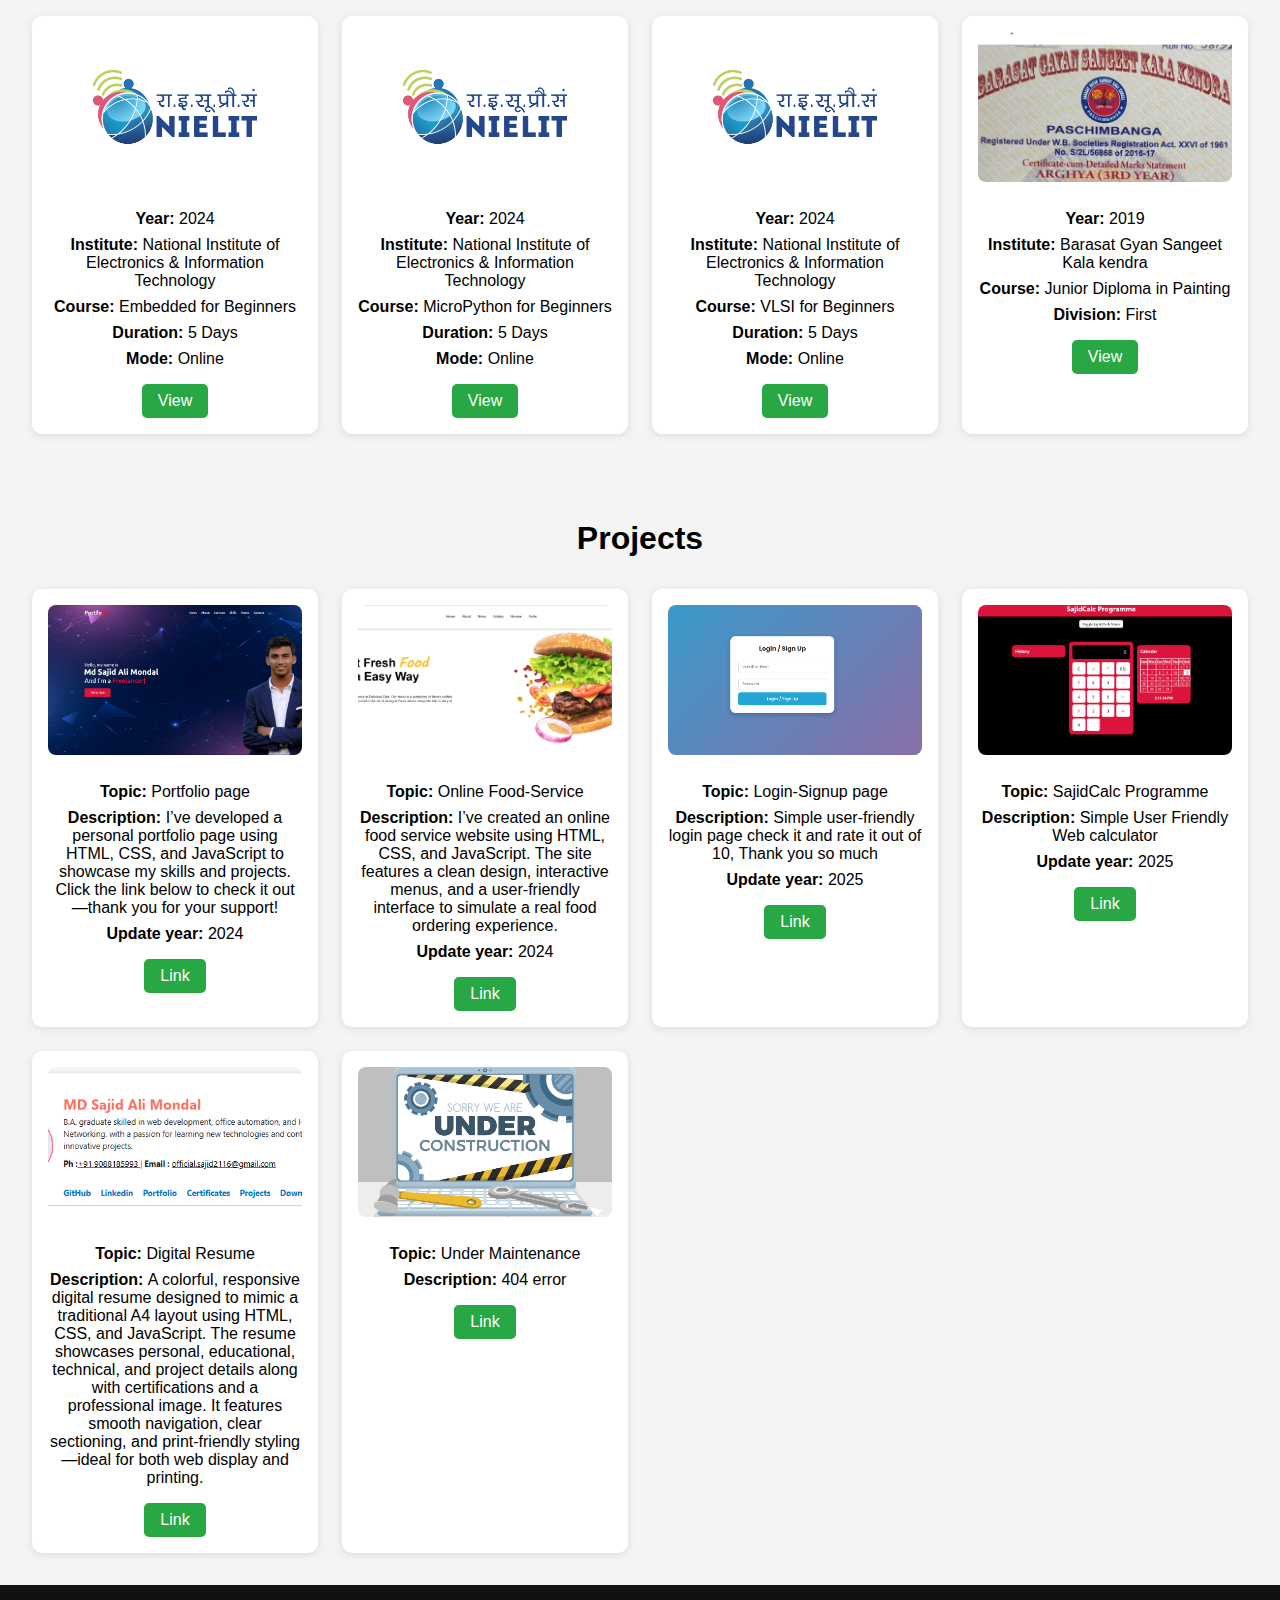
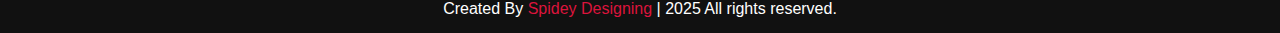
==== commit 8f37a394: "Update second.html" ====
--- a/second.html
+++ b/second.html
@@ -300,7 +300,7 @@
       <p><strong>Topic: </strong> Login-Signup page</p>
       <p><strong>Description: </strong> Simple user-friendly login page check it and rate it out of 10, Thank you so much</p>
       <p><strong>Update year: </strong> 2025</p>
-      <a href="https://github.com/Md-Sajid-Ali" target="_blank">Link</a>
+      <a href="https://md-sajid-ali.github.io/Login-Signup-page/" target="_blank">Link</a>
     </div>
 
     <div class="card">
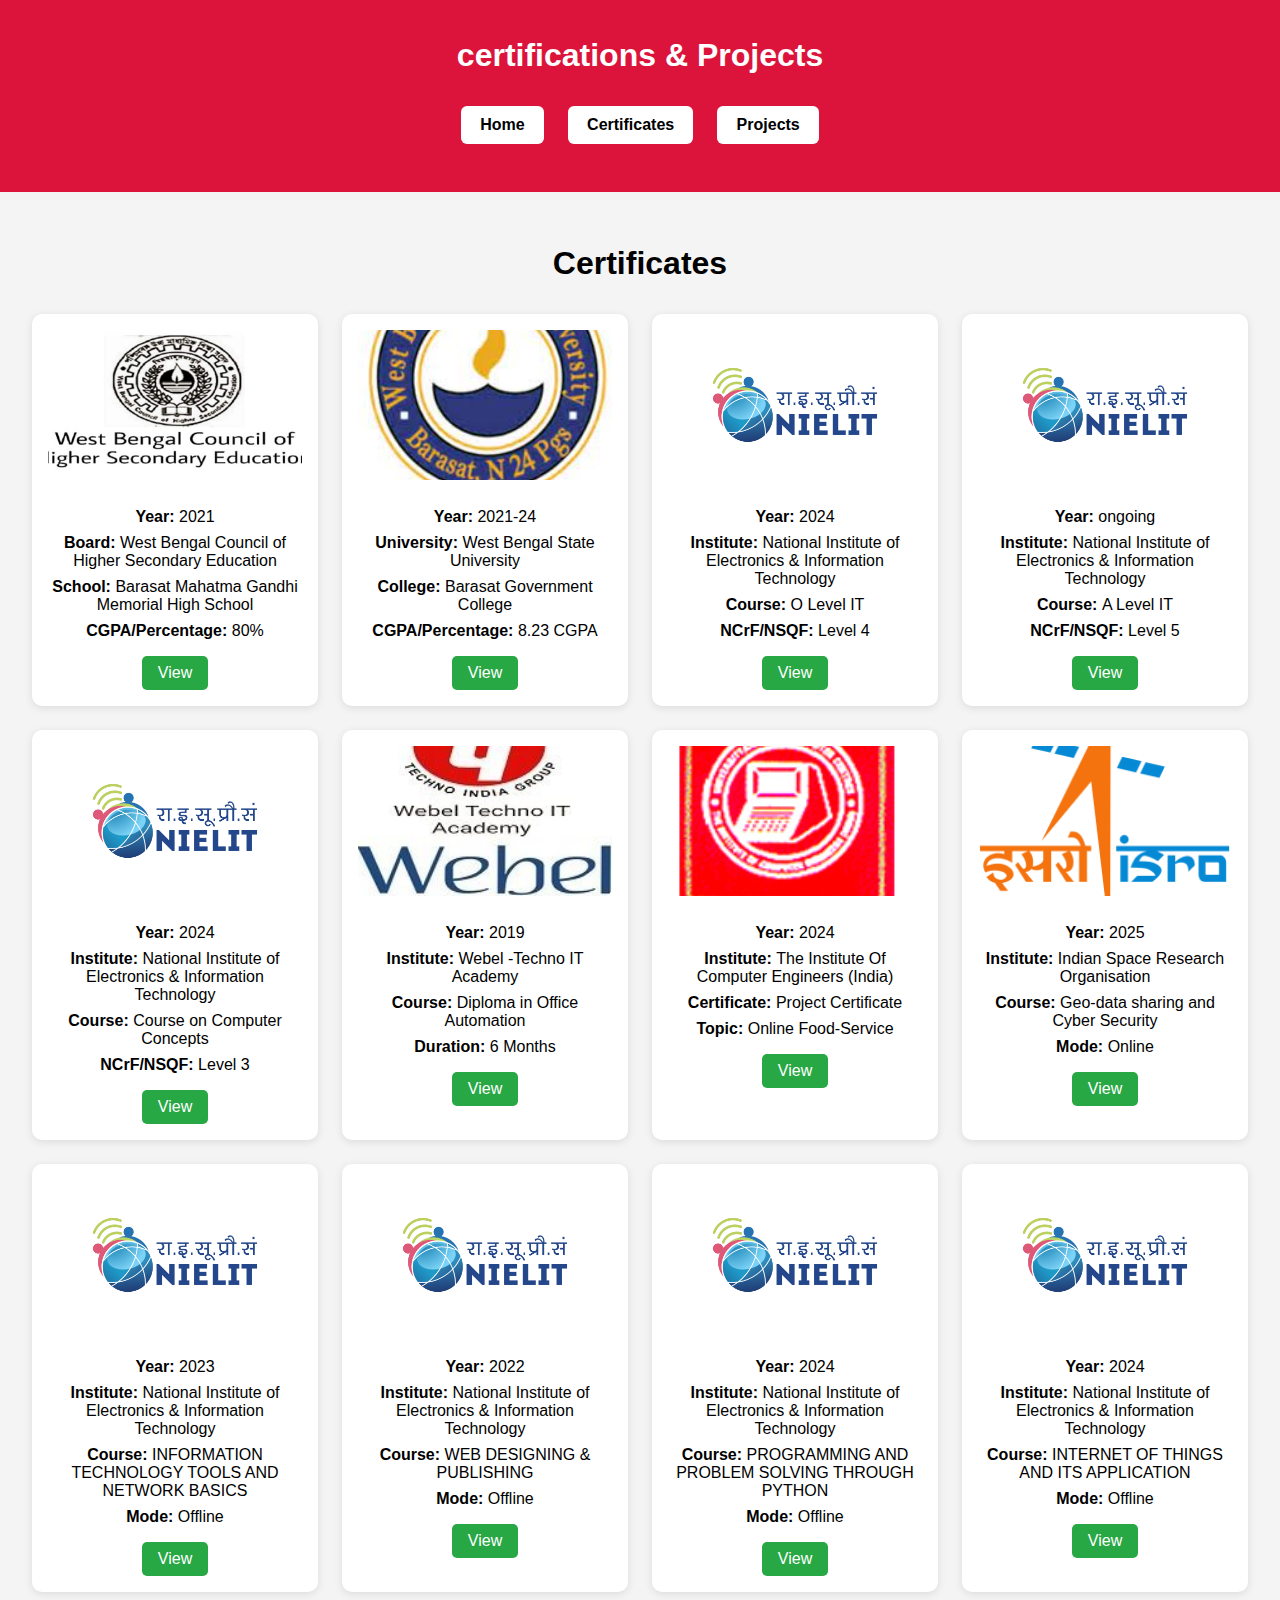
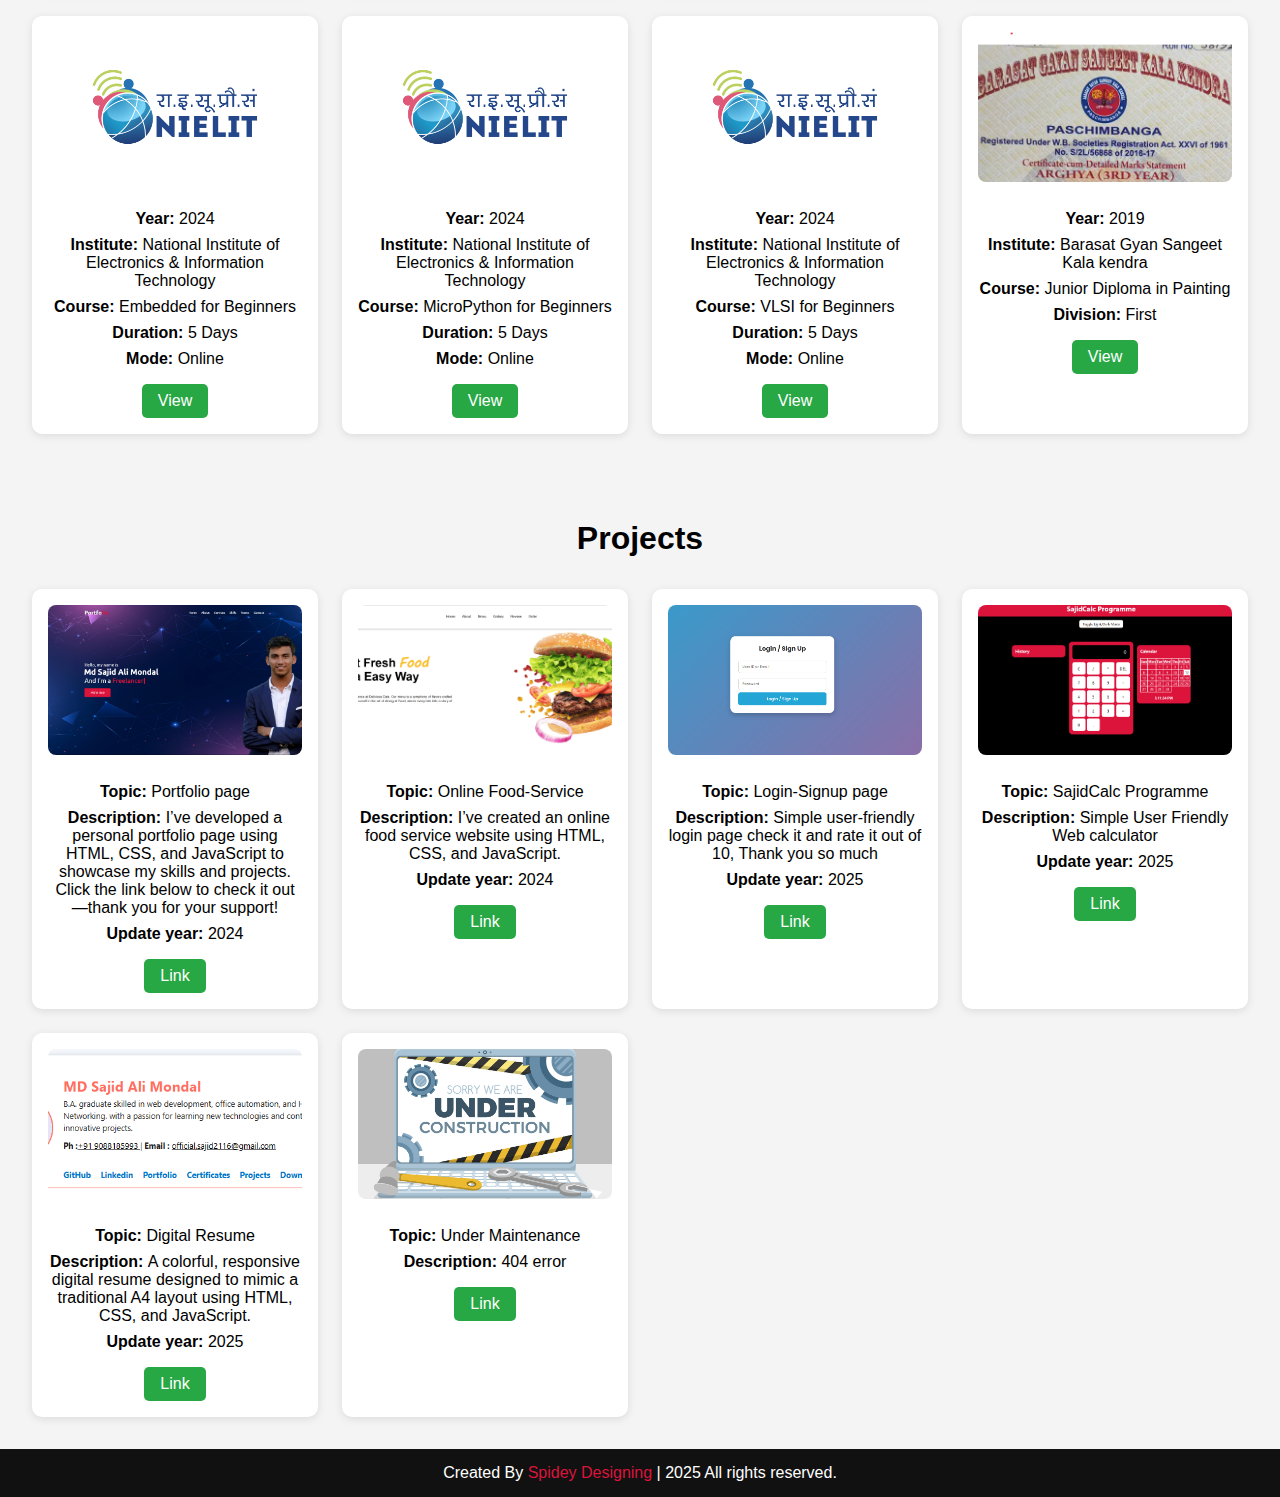
==== commit 6a130fe4: "updated" ====
--- a/second.html
+++ b/second.html
@@ -288,9 +288,7 @@
     <div class="card">
       <img src="images/pj2.png" alt="Project 2">
       <p><strong>Topic: </strong> Online Food-Service </p>
-      <p><strong>Description: </strong> I’ve created an online food service website using HTML, CSS, and JavaScript. 
-        The site features a clean design, interactive menus, 
-        and a user-friendly interface to simulate a real food ordering experience.</p>
+      <p><strong>Description: </strong> I’ve created an online food service website using HTML, CSS, and JavaScript. </p>
       <p><strong>Update year: </strong> 2024</p>
       <a href="https://md-sajid-ali.github.io/Online-Food-Service/" target="_blank">Link</a>
     </div>
@@ -314,9 +312,8 @@
     <div class="card">
       <img src="images/pj6.png" alt="Project 4">
       <p><strong>Topic: </strong>Digital Resume</p>
-      <p><strong>Description: </strong>A colorful, responsive digital resume designed to mimic a traditional A4 layout using HTML, CSS, and JavaScript. 
-        The resume showcases personal, educational, technical, and project details along with certifications and a professional image. 
-        It features smooth navigation, clear sectioning, and print-friendly styling—ideal for both web display and printing.</p>
+      <p><strong>Description: </strong>A colorful, responsive digital resume designed to mimic a traditional A4 layout using HTML, CSS, and JavaScript.</p>
+      <p><strong>Update year: </strong> 2025</p>
       <a href="https://md-sajid-ali.github.io/Digital-Resume/" target="_blank">Link</a>
     </div>
 
@@ -328,8 +325,6 @@
       <a href="https://github.com/Md-Sajid-Ali" target="_blank">Link</a>
     </div>
 
-    <!-- Add 3 more projects similarly -->
-
   </div>
 </div>
 
